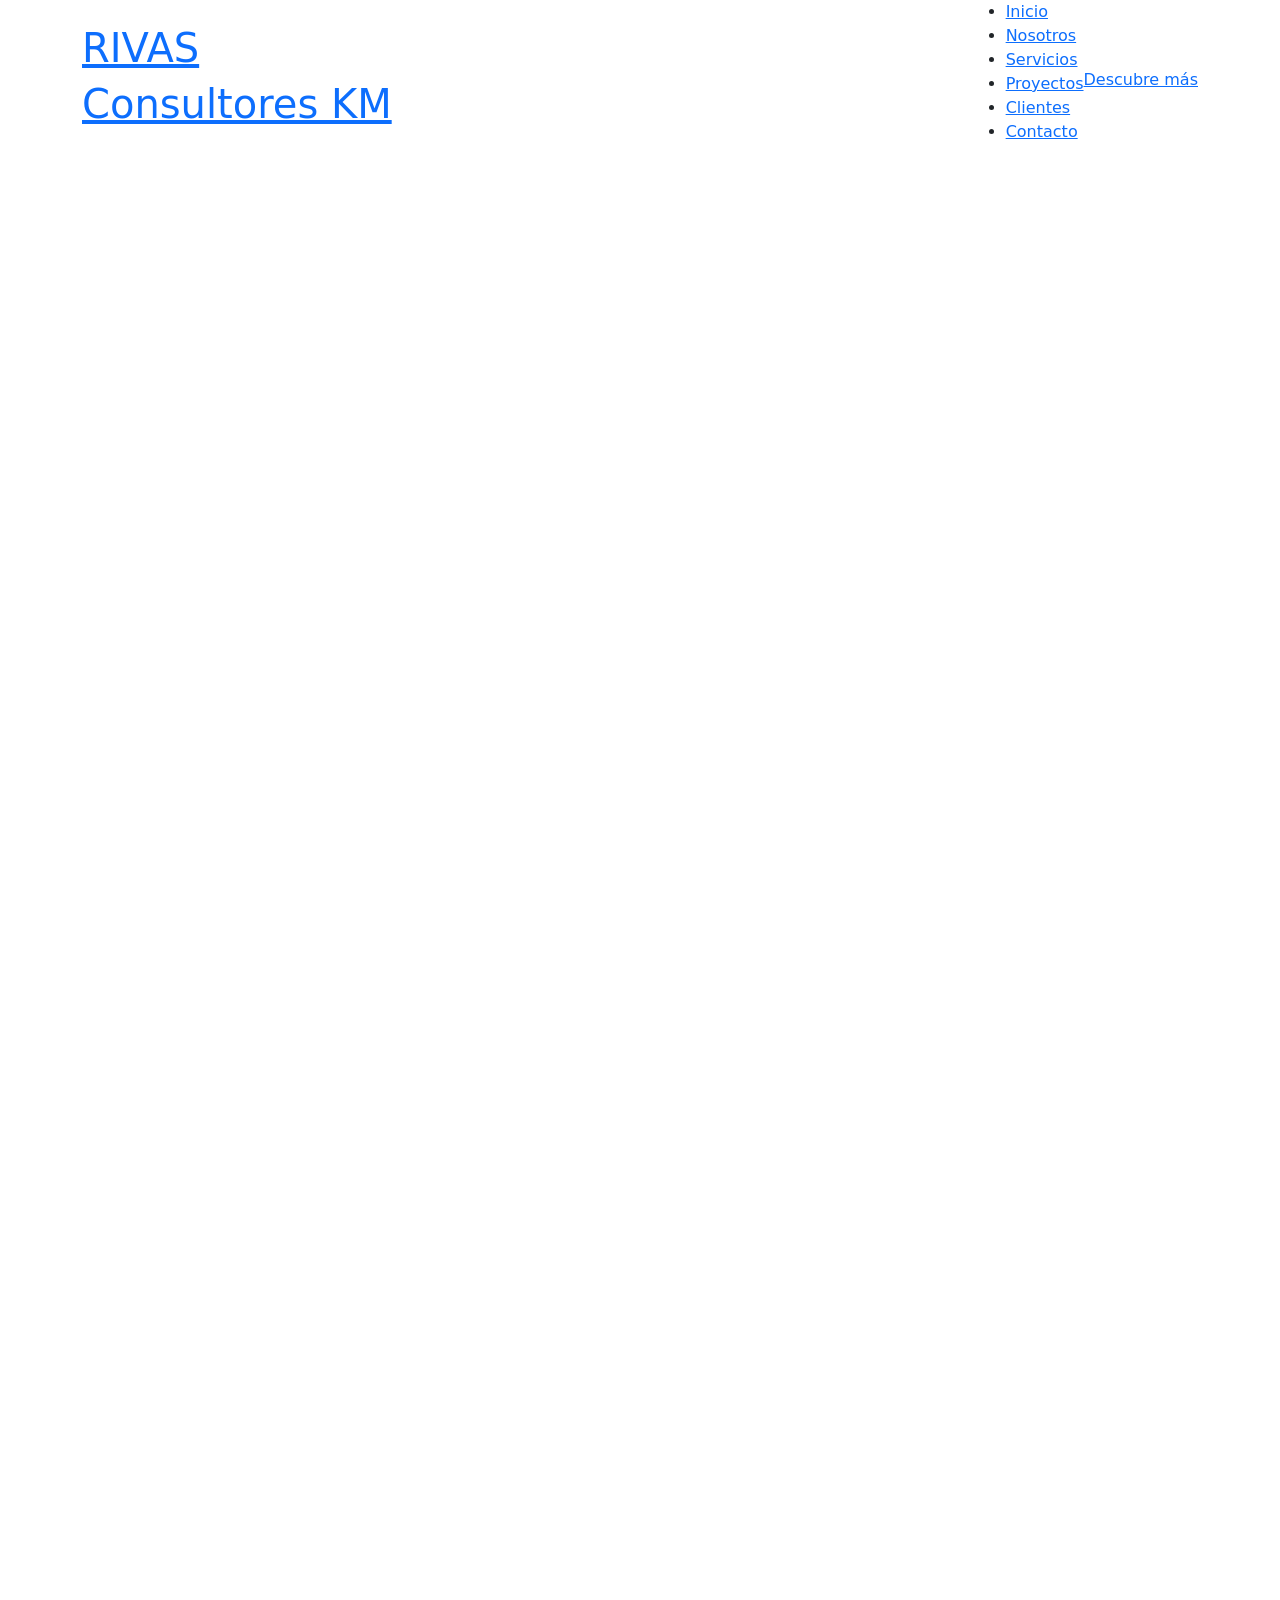
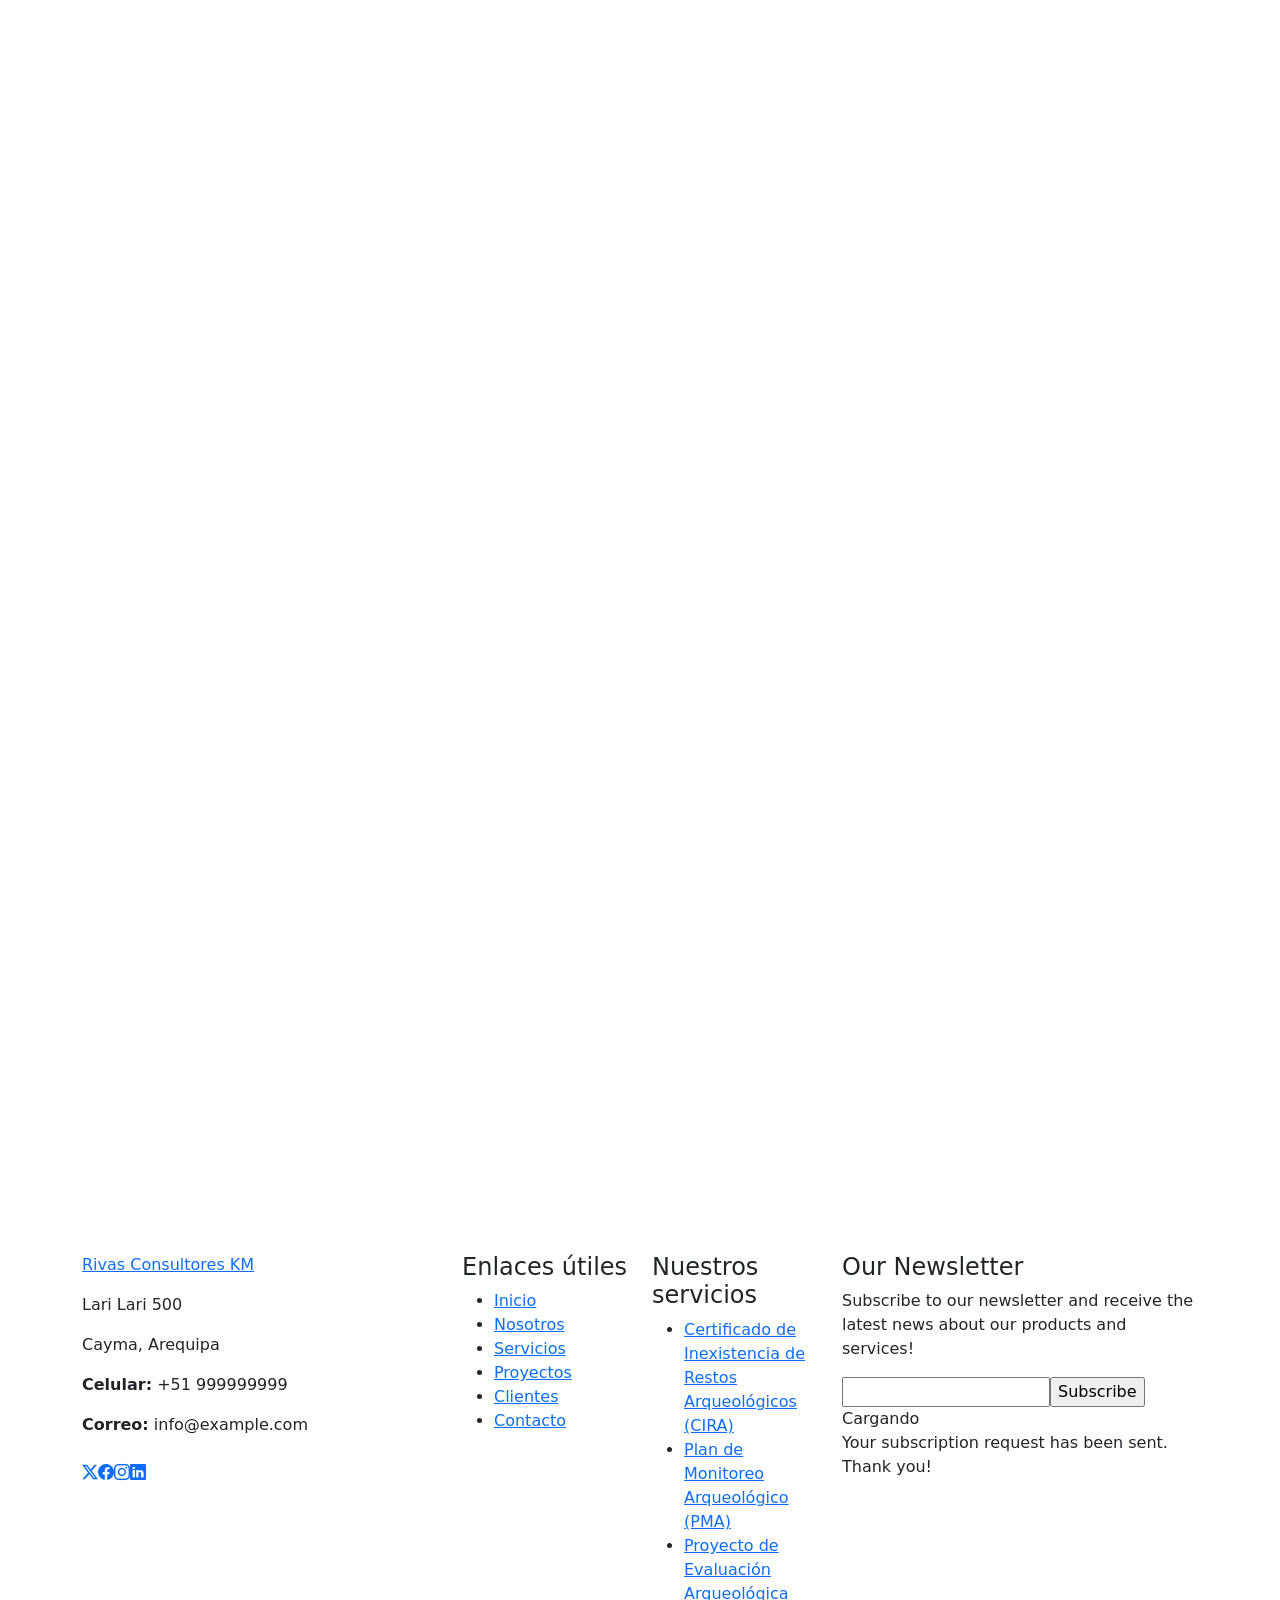
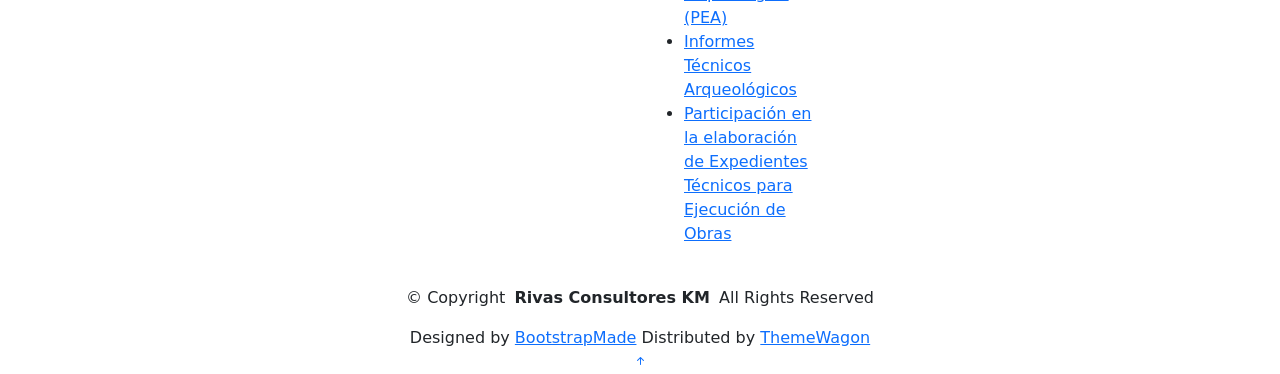
==== index.html @ ec95ccf2 "Add files via upload" ====
<!DOCTYPE html>
<html lang="en">

<head>
  <meta charset="utf-8">
  <meta content="width=device-width, initial-scale=1.0" name="viewport">
  <title>Index - Rivas Consultores</title>
  <meta name="description" content="">
  <meta name="keywords" content="">

  <!-- Favicons -->
  <link href="assets/img/favicon.png" rel="icon">
  <link href="assets/img/apple-touch-icon.png" rel="apple-touch-icon">

  <!-- Fonts -->
  <link href="https://fonts.googleapis.com" rel="preconnect">
  <link href="https://fonts.gstatic.com" rel="preconnect" crossorigin>
  <link href="https://fonts.googleapis.com/css2?family=Roboto:ital,wght@0,100;0,300;0,400;0,500;0,700;0,900;1,100;1,300;1,400;1,500;1,700;1,900&family=Poppins:ital,wght@0,100;0,200;0,300;0,400;0,500;0,600;0,700;0,800;0,900;1,100;1,200;1,300;1,400;1,500;1,600;1,700;1,800;1,900&family=Raleway:ital,wght@0,100;0,200;0,300;0,400;0,500;0,600;0,700;0,800;0,900;1,100;1,200;1,300;1,400;1,500;1,600;1,700;1,800;1,900&display=swap" rel="stylesheet">

  <!-- Vendor CSS Files -->
  <link href="assets/vendor/bootstrap/css/bootstrap.min.css" rel="stylesheet">
  <link href="assets/vendor/bootstrap-icons/bootstrap-icons.css" rel="stylesheet">
  <link href="assets/vendor/aos/aos.css" rel="stylesheet">
  <link href="assets/vendor/glightbox/css/glightbox.min.css" rel="stylesheet">
  <link href="assets/vendor/swiper/swiper-bundle.min.css" rel="stylesheet">

  <!-- Main CSS File -->
  <link href="assets/css/main.css" rel="stylesheet">

  <!-- =======================================================
  * Template Name: Presento
  * Template URL: https://bootstrapmade.com/presento-bootstrap-corporate-template/
  * Updated: Aug 07 2024 with Bootstrap v5.3.3
  * Author: BootstrapMade.com
  * License: https://bootstrapmade.com/license/
  ======================================================== -->
</head>

<body class="index-page">

  <header id="header" class="header d-flex align-items-center sticky-top">
    <div class="container-fluid container-xl position-relative d-flex align-items-center">

      <a href="index.html" class="logo d-flex align-items-center me-auto">
        <div style="display: grid; grid-template-columns: auto 1fr; grid-template-rows: auto auto; gap: 0;">
          <img src="assets/img/logo.png" alt="" style="grid-column: 1; grid-row: 1;">
          <h1 class="sitename" style="border-bottom: 2px solid var(--accent-color);">RIVAS</h1>
          <div style="grid-column: 1; grid-row: 2; height: 10px;"></div>
          <h1 style="grid-column: 2; grid-row: 2;">Consultores KM</h1>
        </div>
      </a>

      <nav id="navmenu" class="navmenu">
        <ul>
          <li><a href="#hero" class="active">Inicio<br></a></li>
          <li><a href="#about">Nosotros</a></li>
          <li><a href="#services">Servicios</a></li>
          <li><a href="#portfolio">Proyectos</a></li>
          <li><a href="#clients">Clientes</a></li>
          <li><a href="#contact">Contacto</a></li>
          <!--<li><a href="#team">Team</a></li>
          <li><a href="blog.html">Blog</a></li> -->
        </ul>
        <i class="mobile-nav-toggle d-xl-none bi bi-list"></i>
      </nav>

      <a class="btn-getstarted" href="index.html#about">Descubre más</a>

    </div>
  </header>

  <main class="main">

    <!-- Hero Section -->
    <section id="hero" class="hero section">

      <img src="assets/img/hero-bg.jpg" alt="" data-aos="fade-in">

      <div class="container">
        <div class="row">
          <div class="col-lg-6">
            <h2 data-aos="fade-up" data-aos-delay="100">Consultoría, Arqueología y Medio Ambiente</h2>
            <p data-aos="fade-up" data-aos-delay="200">Equipo profesional con experiencia en gestión y desarrollo de proyectos arqueológicos.</p>
            <div class="d-flex mt-4" data-aos="fade-up" data-aos-delay="300">
              <a href="#contact" class="btn-get-started">Contáctanos</a>
              <a href="https://www.youtube.com/watch?v=RLVUmfPC8JA" class="glightbox btn-watch-video d-flex align-items-center"><i class="bi bi-play-circle"></i><span>Ver Video</span></a>
            </div>

          </div>
        </div>
      </div>

    </section><!-- /Hero Section -->

    <!-- About Section -->
    <section id="about" class="about section">
      
      <!-- Section Title -->
      <div class="container section-title" data-aos="fade-up">
        <h2>¿Quienes somos?</h2>
        <p>Nosotros somos una empresa especializada en la oferta de servicios de consultoría arqueológica al sector público y privado.</p>
      </div><!-- End Section Title -->

      <div class="container position-relative">

        <div class="row gy-5">

          <div class="content col-xl-5 d-flex flex-column" data-aos="fade-up" data-aos-delay="100">
            <h3>Nuestra Misión</h3>
            <p>Brindar soluciones integrales para la puesta en marcha de los diferentes Proyectos de nuestros clientes, mediante estudios, gestión y ejecución de Proyectos Arqueológicos y de Medio Ambiente, en términos de seguridad, eficiencia, calidad y oportunidad, para la obtención de autorizaciones y permisos.</p>
            <h3>Nuestra Visión</h3>  
            <p>Ser reconocidos como una empresa líder a nivel nacional en brindar a nuestros clientes soluciones rápidas y eficientes en servicios de Arqueología y Medio Ambiente, con procedimientos innovadores y garantizando el cumplimiento de nuestros compromisos empresariales.</p>
            <!-- <a href="#" class="about-btn align-self-center align-self-xl-start"><span>About us</span> <i class="bi bi-chevron-right"></i></a> -->
          </div>

          <div class="col-xl-7" data-aos="fade-up" data-aos-delay="200">
            <h3>Nuestros compromisos</h3>
            <div class="row gy-4">
              <div class="col-md-6 icon-box position-relative">
                <i class="bi bi-check-circle"></i>
                <h4><a class="stretched-link">CUMPLIR</a></h4>
                <p>Con nuestros objetivos de contar con los permisos del Ministerio de Cultura, de acuerdo al tipo de obra civil solicitada, y en cumplimiento con la normatividad vigente.</p>
              </div><!-- Icon-Box -->

              <div class="col-md-6 icon-box position-relative">
                <i class="bi bi-shield"></i>
                <h4><a class="stretched-link">PREVENIR</a></h4>
                <p>Sanciones y multas por parte del Ministerio de Cultura, ante una posible afectación del Patrimonio Cultural durante la ejecución de obras civiles (remoción de tierras).</p>
              </div><!-- Icon-Box -->

              <div class="col-md-6 icon-box position-relative">
                <i class="bi bi-star"></i>
                <h4><a class="stretched-link">GARANTIZAR</a></h4>
                <p>En el desempeño de las actividades la participación de profesionales en la especialidad de amplia experiencia y responsabilidad, con la finalidad de obtener un trabajo acorde con losparámetros.</p>
              </div><!-- Icon-Box -->

              <div class="col-md-6 icon-box position-relative">
                <i class="bi bi-trophy"></i>
                <h4><a class="stretched-link">ASEGURAR</a></h4>
                <p>Calidad y eficiencia en el desempeño del servicio, de manera que no se tenga algún tipo de contratiempo con el Ministerio de Cultura.</p>
              </div><!-- Icon-Box -->

            </div>
          </div>

        </div>

      </div>

    </section><!-- /About Section -->

    <!-- Services Section -->
    <section id="services" class="services section section-bg dark-background">

      <!-- Section Title -->
      <div class="container section-title" data-aos="fade-up">
        <h2>Servicios</h2>
        <p>Brindamos una gestión integral del Patrimonio Cultural de la Nación en todas sus modalidades, con el respaldo de un equipo de profesionales con amplia experiencia en Investigación Arqueológica y Arqueología de Gestión, que se involucran de manera especial en nuestros proyectos, lo que se traduce en un gran potencial para el cumplimiento de nuestros objetivos empresariales.</p>
      </div><!-- End Section Title -->

      <div class="container">

        <div class="row gy-4 justify-content-center">

          <div class="col-md-6" data-aos="fade-up" data-aos-delay="100">
            <div class="service-item d-flex position-relative h-100">
              <i class="bi bi-briefcase icon flex-shrink-0"></i>
              <div>
                <h4 class="title"><a class="stretched-link">Certificado de Inexistencia de Restos Arqueológicos (CIRA)</a></h4>
                <p class="description">RIVAS se encarga de asesorar, tramitar, y obtener el Certificado ante el Ministerio de Cultura, de acuerdo a la naturaleza del proyecto, y en áreas libres de evidencias arqueológicas.</p>
              </div>
            </div>
          </div><!-- End Service Item -->

          <div class="col-md-6" data-aos="fade-up" data-aos-delay="200">
            <div class="service-item d-flex position-relative h-100">
              <i class="bi bi-card-checklist icon flex-shrink-0"></i>
              <div>
                <h4 class="title"><a class="stretched-link">Plan de Monitoreo Arqueológico (PMA)</a></h4>
                <p class="description">RIVAS se encarga de elaborar y obtener los permisos para la ejecución del PMA ante el Ministerio de Cultura, estableciendo las acciones de prevenir, evitar, controlar, reducir y mitigar los posibles impactos negativos, antes y durante la fase de ejecución de obras, que podrían afectar los bienes del patrimonio Cultural.</p>
              </div>
            </div>
          </div><!-- End Service Item -->

          <div class="col-md-6" data-aos="fade-up" data-aos-delay="300">
            <div class="service-item d-flex position-relative h-100">
              <i class="bi bi-bar-chart icon flex-shrink-0"></i>
              <div>
                <h4 class="title"><a class="stretched-link">Proyecto de Evaluación Arqueológica (PEA)</a></h4>
                <p class="description">RIVAS se encarga de elaborar y obtener los permisos necesarios para la ejecución del Proyecto de Evaluación Arqueológica ante el Ministerio de Cultura mediante excavaciones restringidas en el área del proyecto con el fin de evaluar, medir, prevenir y determinar las medidas de mitigación necesarias, en salvaguarda del patrimonio cultural.</p>
              </div>
            </div>
          </div><!-- End Service Item -->

          <div class="col-md-6" data-aos="fade-up" data-aos-delay="400">
            <div class="service-item d-flex position-relative h-100">
              <i class="bi bi-binoculars icon flex-shrink-0"></i>
              <div>
                <h4 class="title"><a class="stretched-link">Informes Técnicos Arqueológicos</a></h4>
                <p class="description">RIVAS se encarga de realizar informes técnicos arqueológicos a través de un diagnóstico del potencial arqueológico dentro del área del proyecto, el cual tiene como objetivo determinar la modalidad de intervención arqueológica para el proyecto.</p>
              </div>
            </div>
          </div><!-- End Service Item -->

          <div class="col-md-6" data-aos="fade-up" data-aos-delay="500">
            <div class="service-item d-flex position-relative h-100">
              <i class="bi bi-brightness-high icon flex-shrink-0"></i>
              <div>
                <h4 class="title"><a class="stretched-link">Participación en la elaboración de Expedientes Técnicos para Ejecución de Obras</a></h4>
                <p class="description">RIVAS ofrece el servicio de asesoramiento, elaboración y tramitación de expedientes técnicos con fines de declaración y delimitación de patrimonio Histórico.</p>
              </div>
            </div>
          </div><!-- End Service Item -->

        </div>

      </div>

    </section><!-- /Services Section -->

    <!-- Stats Section -->
    <section id="stats" class="stats section">

      <div class="container" data-aos="fade-up" data-aos-delay="100">

        <div class="row gy-4">

          <div class="col-lg-3 col-md-6 d-flex flex-column align-items-center">
            <i class="bi bi-emoji-smile"></i>
            <div class="stats-item">
              <span data-purecounter-start="0" data-purecounter-end="232" data-purecounter-duration="1" class="purecounter"></span>
              <p>Happy Clients</p>
            </div>
          </div><!-- End Stats Item -->

          <div class="col-lg-3 col-md-6 d-flex flex-column align-items-center">
            <i class="bi bi-journal-richtext"></i>
            <div class="stats-item">
              <span data-purecounter-start="0" data-purecounter-end="521" data-purecounter-duration="1" class="purecounter"></span>
              <p>Projects</p>
            </div>
          </div><!-- End Stats Item -->

          <div class="col-lg-3 col-md-6 d-flex flex-column align-items-center">
            <i class="bi bi-headset"></i>
            <div class="stats-item">
              <span data-purecounter-start="0" data-purecounter-end="1463" data-purecounter-duration="1" class="purecounter"></span>
              <p>Hours Of Support</p>
            </div>
          </div><!-- End Stats Item -->

          <div class="col-lg-3 col-md-6 d-flex flex-column align-items-center">
            <i class="bi bi-people"></i>
            <div class="stats-item">
              <span data-purecounter-start="0" data-purecounter-end="15" data-purecounter-duration="1" class="purecounter"></span>
              <p>Hard Workers</p>
            </div>
          </div><!-- End Stats Item -->

        </div>

      </div>

    </section><!-- /Stats Section -->

    <!-- Portfolio Section -->
    <section id="portfolio" class="portfolio section section-bg dark-background">

      <!-- Section Title -->
      <div class="container section-title" data-aos="fade-up">
        <h2>Proyectos</h2>
        <p>Conoce algunos de los proyectos en los que hemos participado, desarrollados con profesionalismo, experiencia técnica y compromiso con la protección del patrimonio cultural.</p>
      </div><!-- End Section Title -->

      <div class="container">

        <div class="isotope-layout" data-default-filter="*" data-layout="masonry" data-sort="original-order">

          <ul class="portfolio-filters isotope-filters" data-aos="fade-up" data-aos-delay="100">
            <li data-filter="*" class="filter-active">All</li>
            <li data-filter=".filter-app">App</li>
            <li data-filter=".filter-product">Product</li>
            <li data-filter=".filter-branding">Branding</li>
            <li data-filter=".filter-books">Books</li>
          </ul><!-- End Portfolio Filters -->

          <div class="row gy-4 isotope-container" data-aos="fade-up" data-aos-delay="200">

            <div class="col-lg-4 col-md-6 portfolio-item isotope-item filter-app">
              <div class="portfolio-content h-100">
                <img src="assets/img/portfolio/app-1.jpg" class="img-fluid" alt="">
                <div class="portfolio-info">
                  <h4>App 1</h4>
                  <p>Lorem ipsum, dolor sit amet consectetur</p>
                  <a href="assets/img/portfolio/app-1.jpg" title="App 1" data-gallery="portfolio-gallery-app" class="glightbox preview-link"><i class="bi bi-zoom-in"></i></a>
                  <a href="portfolio-details.html" title="More Details" class="details-link"><i class="bi bi-link-45deg"></i></a>
                </div>
              </div>
            </div><!-- End Portfolio Item -->

            <div class="col-lg-4 col-md-6 portfolio-item isotope-item filter-product">
              <div class="portfolio-content h-100">
                <img src="assets/img/portfolio/product-1.jpg" class="img-fluid" alt="">
                <div class="portfolio-info">
                  <h4>Product 1</h4>
                  <p>Lorem ipsum, dolor sit amet consectetur</p>
                  <a href="assets/img/portfolio/product-1.jpg" title="Product 1" data-gallery="portfolio-gallery-product" class="glightbox preview-link"><i class="bi bi-zoom-in"></i></a>
                  <a href="portfolio-details.html" title="More Details" class="details-link"><i class="bi bi-link-45deg"></i></a>
                </div>
              </div>
            </div><!-- End Portfolio Item -->

            <div class="col-lg-4 col-md-6 portfolio-item isotope-item filter-branding">
              <div class="portfolio-content h-100">
                <img src="assets/img/portfolio/branding-1.jpg" class="img-fluid" alt="">
                <div class="portfolio-info">
                  <h4>Branding 1</h4>
                  <p>Lorem ipsum, dolor sit amet consectetur</p>
                  <a href="assets/img/portfolio/branding-1.jpg" title="Branding 1" data-gallery="portfolio-gallery-branding" class="glightbox preview-link"><i class="bi bi-zoom-in"></i></a>
                  <a href="portfolio-details.html" title="More Details" class="details-link"><i class="bi bi-link-45deg"></i></a>
                </div>
              </div>
            </div><!-- End Portfolio Item -->

            <div class="col-lg-4 col-md-6 portfolio-item isotope-item filter-books">
              <div class="portfolio-content h-100">
                <img src="assets/img/portfolio/books-1.jpg" class="img-fluid" alt="">
                <div class="portfolio-info">
                  <h4>Books 1</h4>
                  <p>Lorem ipsum, dolor sit amet consectetur</p>
                  <a href="assets/img/portfolio/books-1.jpg" title="Branding 1" data-gallery="portfolio-gallery-book" class="glightbox preview-link"><i class="bi bi-zoom-in"></i></a>
                  <a href="portfolio-details.html" title="More Details" class="details-link"><i class="bi bi-link-45deg"></i></a>
                </div>
              </div>
            </div><!-- End Portfolio Item -->

            <div class="col-lg-4 col-md-6 portfolio-item isotope-item filter-app">
              <div class="portfolio-content h-100">
                <img src="assets/img/portfolio/app-2.jpg" class="img-fluid" alt="">
                <div class="portfolio-info">
                  <h4>App 2</h4>
                  <p>Lorem ipsum, dolor sit amet consectetur</p>
                  <a href="assets/img/portfolio/app-2.jpg" title="App 2" data-gallery="portfolio-gallery-app" class="glightbox preview-link"><i class="bi bi-zoom-in"></i></a>
                  <a href="portfolio-details.html" title="More Details" class="details-link"><i class="bi bi-link-45deg"></i></a>
                </div>
              </div>
            </div><!-- End Portfolio Item -->

            <div class="col-lg-4 col-md-6 portfolio-item isotope-item filter-product">
              <div class="portfolio-content h-100">
                <img src="assets/img/portfolio/product-2.jpg" class="img-fluid" alt="">
                <div class="portfolio-info">
                  <h4>Product 2</h4>
                  <p>Lorem ipsum, dolor sit amet consectetur</p>
                  <a href="assets/img/portfolio/product-2.jpg" title="Product 2" data-gallery="portfolio-gallery-product" class="glightbox preview-link"><i class="bi bi-zoom-in"></i></a>
                  <a href="portfolio-details.html" title="More Details" class="details-link"><i class="bi bi-link-45deg"></i></a>
                </div>
              </div>
            </div><!-- End Portfolio Item -->

            <div class="col-lg-4 col-md-6 portfolio-item isotope-item filter-branding">
              <div class="portfolio-content h-100">
                <img src="assets/img/portfolio/branding-2.jpg" class="img-fluid" alt="">
                <div class="portfolio-info">
                  <h4>Branding 2</h4>
                  <p>Lorem ipsum, dolor sit amet consectetur</p>
                  <a href="assets/img/portfolio/branding-2.jpg" title="Branding 2" data-gallery="portfolio-gallery-branding" class="glightbox preview-link"><i class="bi bi-zoom-in"></i></a>
                  <a href="portfolio-details.html" title="More Details" class="details-link"><i class="bi bi-link-45deg"></i></a>
                </div>
              </div>
            </div><!-- End Portfolio Item -->

            <div class="col-lg-4 col-md-6 portfolio-item isotope-item filter-books">
              <div class="portfolio-content h-100">
                <img src="assets/img/portfolio/books-2.jpg" class="img-fluid" alt="">
                <div class="portfolio-info">
                  <h4>Books 2</h4>
                  <p>Lorem ipsum, dolor sit amet consectetur</p>
                  <a href="assets/img/portfolio/books-2.jpg" title="Branding 2" data-gallery="portfolio-gallery-book" class="glightbox preview-link"><i class="bi bi-zoom-in"></i></a>
                  <a href="portfolio-details.html" title="More Details" class="details-link"><i class="bi bi-link-45deg"></i></a>
                </div>
              </div>
            </div><!-- End Portfolio Item -->

            <div class="col-lg-4 col-md-6 portfolio-item isotope-item filter-app">
              <div class="portfolio-content h-100">
                <img src="assets/img/portfolio/app-3.jpg" class="img-fluid" alt="">
                <div class="portfolio-info">
                  <h4>App 3</h4>
                  <p>Lorem ipsum, dolor sit amet consectetur</p>
                  <a href="assets/img/portfolio/app-3.jpg" title="App 3" data-gallery="portfolio-gallery-app" class="glightbox preview-link"><i class="bi bi-zoom-in"></i></a>
                  <a href="portfolio-details.html" title="More Details" class="details-link"><i class="bi bi-link-45deg"></i></a>
                </div>
              </div>
            </div><!-- End Portfolio Item -->

            <div class="col-lg-4 col-md-6 portfolio-item isotope-item filter-product">
              <div class="portfolio-content h-100">
                <img src="assets/img/portfolio/product-3.jpg" class="img-fluid" alt="">
                <div class="portfolio-info">
                  <h4>Product 3</h4>
                  <p>Lorem ipsum, dolor sit amet consectetur</p>
                  <a href="assets/img/portfolio/product-3.jpg" title="Product 3" data-gallery="portfolio-gallery-product" class="glightbox preview-link"><i class="bi bi-zoom-in"></i></a>
                  <a href="portfolio-details.html" title="More Details" class="details-link"><i class="bi bi-link-45deg"></i></a>
                </div>
              </div>
            </div><!-- End Portfolio Item -->

            <div class="col-lg-4 col-md-6 portfolio-item isotope-item filter-branding">
              <div class="portfolio-content h-100">
                <img src="assets/img/portfolio/branding-3.jpg" class="img-fluid" alt="">
                <div class="portfolio-info">
                  <h4>Branding 3</h4>
                  <p>Lorem ipsum, dolor sit amet consectetur</p>
                  <a href="assets/img/portfolio/branding-3.jpg" title="Branding 2" data-gallery="portfolio-gallery-branding" class="glightbox preview-link"><i class="bi bi-zoom-in"></i></a>
                  <a href="portfolio-details.html" title="More Details" class="details-link"><i class="bi bi-link-45deg"></i></a>
                </div>
              </div>
            </div><!-- End Portfolio Item -->

            <div class="col-lg-4 col-md-6 portfolio-item isotope-item filter-books">
              <div class="portfolio-content h-100">
                <img src="assets/img/portfolio/books-3.jpg" class="img-fluid" alt="">
                <div class="portfolio-info">
                  <h4>Books 3</h4>
                  <p>Lorem ipsum, dolor sit amet consectetur</p>
                  <a href="assets/img/portfolio/books-3.jpg" title="Branding 3" data-gallery="portfolio-gallery-book" class="glightbox preview-link"><i class="bi bi-zoom-in"></i></a>
                  <a href="portfolio-details.html" title="More Details" class="details-link"><i class="bi bi-link-45deg"></i></a>
                </div>
              </div>
            </div><!-- End Portfolio Item -->

          </div><!-- End Portfolio Container -->

        </div>

      </div>

    </section><!-- /Portfolio Section -->

    <!-- Clients Section -->
    <section id="clients" class="clients section">
      <!-- Section Title -->
      <div class="container section-title" data-aos="fade-up">
        <h2>Clientes</h2>
        <p>Empresas que confian en nuestro trabajo</p>
      </div><!-- End Section Title -->
      
      <div class="container" data-aos="fade-up" data-aos-delay="100">

        <div class="swiper init-swiper">
          <script type="application/json" class="swiper-config">
            {
              "loop": true,
              "speed": 600,
              "autoplay": {
                "delay": 5000
              },
              "slidesPerView": "auto",
              "pagination": {
                "el": ".swiper-pagination",
                "type": "bullets",
                "clickable": true
              },
              "breakpoints": {
                "320": {
                  "slidesPerView": 2,
                  "spaceBetween": 40
                },
                "480": {
                  "slidesPerView": 3,
                  "spaceBetween": 60
                },
                "640": {
                  "slidesPerView": 4,
                  "spaceBetween": 80
                },
                "992": {
                  "slidesPerView": 6,
                  "spaceBetween": 120
                }
              }
            }
          </script>
          <div class="swiper-wrapper align-items-center">
            <div class="swiper-slide"><img src="assets/img/clients/client-1.png" class="img-fluid" alt=""></div>
            <div class="swiper-slide"><img src="assets/img/clients/client-2.png" class="img-fluid" alt=""></div>
            <div class="swiper-slide"><img src="assets/img/clients/client-3.png" class="img-fluid" alt=""></div>
            <div class="swiper-slide"><img src="assets/img/clients/client-4.png" class="img-fluid" alt=""></div>
            <div class="swiper-slide"><img src="assets/img/clients/client-5.png" class="img-fluid" alt=""></div>
            <div class="swiper-slide"><img src="assets/img/clients/client-6.png" class="img-fluid" alt=""></div>
            <div class="swiper-slide"><img src="assets/img/clients/client-7.png" class="img-fluid" alt=""></div>
            <div class="swiper-slide"><img src="assets/img/clients/client-8.png" class="img-fluid" alt=""></div>
          </div>
          <div class="swiper-pagination"></div>
        </div>

      </div>

    </section><!-- /Clients Section -->

    <!-- Testimonials Section -->
    <section id="testimonials" class="testimonials section section-bg dark-background">

      <div class="container" data-aos="fade-up" data-aos-delay="100">

        <div class="swiper init-swiper">
          <script type="application/json" class="swiper-config">
            {
              "loop": true,
              "speed": 600,
              "autoplay": {
                "delay": 5000
              },
              "slidesPerView": "auto",
              "pagination": {
                "el": ".swiper-pagination",
                "type": "bullets",
                "clickable": true
              },
              "breakpoints": {
                "320": {
                  "slidesPerView": 1,
                  "spaceBetween": 40
                },
                "1200": {
                  "slidesPerView": 3,
                  "spaceBetween": 10
                }
              }
            }
          </script>
          <div class="swiper-wrapper">

            <div class="swiper-slide">
              <div class="testimonial-item">
                <img src="assets/img/testimonials/testimonials-1.jpg" class="testimonial-img" alt="">
                <h3>Saul Goodman</h3>
                <h4>Ceo &amp; Founder</h4>
                <div class="stars">
                  <i class="bi bi-star-fill"></i><i class="bi bi-star-fill"></i><i class="bi bi-star-fill"></i><i class="bi bi-star-fill"></i><i class="bi bi-star-fill"></i>
                </div>
                <p>
                  <i class="bi bi-quote quote-icon-left"></i>
                  <span>Proin iaculis purus consequat sem cure digni ssim donec porttitora entum suscipit rhoncus. Accusantium quam, ultricies eget id, aliquam eget nibh et. Maecen aliquam, risus at semper.</span>
                  <i class="bi bi-quote quote-icon-right"></i>
                </p>
              </div>
            </div><!-- End testimonial item -->

            <div class="swiper-slide">
              <div class="testimonial-item">
                <img src="assets/img/testimonials/testimonials-2.jpg" class="testimonial-img" alt="">
                <h3>Sara Wilsson</h3>
                <h4>Designer</h4>
                <div class="stars">
                  <i class="bi bi-star-fill"></i><i class="bi bi-star-fill"></i><i class="bi bi-star-fill"></i><i class="bi bi-star-fill"></i><i class="bi bi-star-fill"></i>
                </div>
                <p>
                  <i class="bi bi-quote quote-icon-left"></i>
                  <span>Export tempor illum tamen malis malis eram quae irure esse labore quem cillum quid cillum eram malis quorum velit fore eram velit sunt aliqua noster fugiat irure amet legam anim culpa.</span>
                  <i class="bi bi-quote quote-icon-right"></i>
                </p>
              </div>
            </div><!-- End testimonial item -->

            <div class="swiper-slide">
              <div class="testimonial-item">
                <img src="assets/img/testimonials/testimonials-3.jpg" class="testimonial-img" alt="">
                <h3>Jena Karlis</h3>
                <h4>Store Owner</h4>
                <div class="stars">
                  <i class="bi bi-star-fill"></i><i class="bi bi-star-fill"></i><i class="bi bi-star-fill"></i><i class="bi bi-star-fill"></i><i class="bi bi-star-fill"></i>
                </div>
                <p>
                  <i class="bi bi-quote quote-icon-left"></i>
                  <span>Enim nisi quem export duis labore cillum quae magna enim sint quorum nulla quem veniam duis minim tempor labore quem eram duis noster aute amet eram fore quis sint minim.</span>
                  <i class="bi bi-quote quote-icon-right"></i>
                </p>
              </div>
            </div><!-- End testimonial item -->

            <div class="swiper-slide">
              <div class="testimonial-item">
                <img src="assets/img/testimonials/testimonials-4.jpg" class="testimonial-img" alt="">
                <h3>Matt Brandon</h3>
                <h4>Freelancer</h4>
                <div class="stars">
                  <i class="bi bi-star-fill"></i><i class="bi bi-star-fill"></i><i class="bi bi-star-fill"></i><i class="bi bi-star-fill"></i><i class="bi bi-star-fill"></i>
                </div>
                <p>
                  <i class="bi bi-quote quote-icon-left"></i>
                  <span>Fugiat enim eram quae cillum dolore dolor amet nulla culpa multos export minim fugiat minim velit minim dolor enim duis veniam ipsum anim magna sunt elit fore quem dolore labore illum veniam.</span>
                  <i class="bi bi-quote quote-icon-right"></i>
                </p>
              </div>
            </div><!-- End testimonial item -->

            <div class="swiper-slide">
              <div class="testimonial-item">
                <img src="assets/img/testimonials/testimonials-5.jpg" class="testimonial-img" alt="">
                <h3>John Larson</h3>
                <h4>Entrepreneur</h4>
                <div class="stars">
                  <i class="bi bi-star-fill"></i><i class="bi bi-star-fill"></i><i class="bi bi-star-fill"></i><i class="bi bi-star-fill"></i><i class="bi bi-star-fill"></i>
                </div>
                <p>
                  <i class="bi bi-quote quote-icon-left"></i>
                  <span>Quis quorum aliqua sint quem legam fore sunt eram irure aliqua veniam tempor noster veniam enim culpa labore duis sunt culpa nulla illum cillum fugiat legam esse veniam culpa fore nisi cillum quid.</span>
                  <i class="bi bi-quote quote-icon-right"></i>
                </p>
              </div>
            </div><!-- End testimonial item -->

          </div>
          <div class="swiper-pagination"></div>
        </div>

      </div>

    </section><!-- /Testimonials Section -->

    <!-- Faq Section -->
    <section id="faq" class="faq section">

      <!-- Section Title -->
      <div class="container section-title" data-aos="fade-up">
        <h2>Respuesta de Preguntas Frecuentes</h2>
        <p>Necessitatibus eius consequatur ex aliquid fuga eum quidem sint consectetur velit</p>
      </div><!-- End Section Title -->

      <div class="container">

        <div class="row justify-content-center">

          <div class="col-lg-10" data-aos="fade-up" data-aos-delay="100">

            <div class="faq-container">

              <div class="faq-item faq-active">
                <h3>Non consectetur a erat nam at lectus urna duis?</h3>
                <div class="faq-content">
                  <p>Feugiat pretium nibh ipsum consequat. Tempus iaculis urna id volutpat lacus laoreet non curabitur gravida. Venenatis lectus magna fringilla urna porttitor rhoncus dolor purus non.</p>
                </div>
                <i class="faq-toggle bi bi-chevron-right"></i>
              </div><!-- End Faq item-->

              <div class="faq-item">
                <h3>Feugiat scelerisque varius morbi enim nunc faucibus?</h3>
                <div class="faq-content">
                  <p>Dolor sit amet consectetur adipiscing elit pellentesque habitant morbi. Id interdum velit laoreet id donec ultrices. Fringilla phasellus faucibus scelerisque eleifend donec pretium. Est pellentesque elit ullamcorper dignissim. Mauris ultrices eros in cursus turpis massa tincidunt dui.</p>
                </div>
                <i class="faq-toggle bi bi-chevron-right"></i>
              </div><!-- End Faq item-->

              <div class="faq-item">
                <h3>Dolor sit amet consectetur adipiscing elit pellentesque?</h3>
                <div class="faq-content">
                  <p>Eleifend mi in nulla posuere sollicitudin aliquam ultrices sagittis orci. Faucibus pulvinar elementum integer enim. Sem nulla pharetra diam sit amet nisl suscipit. Rutrum tellus pellentesque eu tincidunt. Lectus urna duis convallis convallis tellus. Urna molestie at elementum eu facilisis sed odio morbi quis</p>
                </div>
                <i class="faq-toggle bi bi-chevron-right"></i>
              </div><!-- End Faq item-->

              <div class="faq-item">
                <h3>Ac odio tempor orci dapibus. Aliquam eleifend mi in nulla?</h3>
                <div class="faq-content">
                  <p>Dolor sit amet consectetur adipiscing elit pellentesque habitant morbi. Id interdum velit laoreet id donec ultrices. Fringilla phasellus faucibus scelerisque eleifend donec pretium. Est pellentesque elit ullamcorper dignissim. Mauris ultrices eros in cursus turpis massa tincidunt dui.</p>
                </div>
                <i class="faq-toggle bi bi-chevron-right"></i>
              </div><!-- End Faq item-->

              <div class="faq-item">
                <h3>Tempus quam pellentesque nec nam aliquam sem et tortor?</h3>
                <div class="faq-content">
                  <p>Molestie a iaculis at erat pellentesque adipiscing commodo. Dignissim suspendisse in est ante in. Nunc vel risus commodo viverra maecenas accumsan. Sit amet nisl suscipit adipiscing bibendum est. Purus gravida quis blandit turpis cursus in</p>
                </div>
                <i class="faq-toggle bi bi-chevron-right"></i>
              </div><!-- End Faq item-->

              <div class="faq-item">
                <h3>Perspiciatis quod quo quos nulla quo illum ullam?</h3>
                <div class="faq-content">
                  <p>Enim ea facilis quaerat voluptas quidem et dolorem. Quis et consequatur non sed in suscipit sequi. Distinctio ipsam dolore et.</p>
                </div>
                <i class="faq-toggle bi bi-chevron-right"></i>
              </div><!-- End Faq item-->

            </div>

          </div><!-- End Faq Column-->

        </div>

      </div>

    </section><!-- /Faq Section -->

    <!-- Team Section -->
    <section id="team" class="team section section-bg dark-background">

      <!-- Section Title -->
      <div class="container section-title" data-aos="fade-up">
        <h2>Equipo</h2>
        <p>Nuestro equipo de profesionales que trabajan día a día y son parte de los logros de la empresa.</p>
      </div><!-- End Section Title -->

      <div class="container">

        <div class="row gy-4">

          <div class="col-lg-3 col-md-6 d-flex align-items-stretch" data-aos="fade-up" data-aos-delay="100">
            <div class="team-member">
              <div class="member-img">
                <img src="assets/img/team/team-1.jpg" class="img-fluid" alt="">
                <div class="social">
                  <a href=""><i class="bi bi-twitter-x"></i></a>
                  <a href=""><i class="bi bi-facebook"></i></a>
                  <a href=""><i class="bi bi-instagram"></i></a>
                  <a href=""><i class="bi bi-linkedin"></i></a>
                </div>
              </div>
              <div class="member-info">
                <h4>Walter White</h4>
                <span>Chief Executive Officer</span>
              </div>
            </div>
          </div><!-- End Team Member -->

          <div class="col-lg-3 col-md-6 d-flex align-items-stretch" data-aos="fade-up" data-aos-delay="200">
            <div class="team-member">
              <div class="member-img">
                <img src="assets/img/team/team-2.jpg" class="img-fluid" alt="">
                <div class="social">
                  <a href=""><i class="bi bi-twitter-x"></i></a>
                  <a href=""><i class="bi bi-facebook"></i></a>
                  <a href=""><i class="bi bi-instagram"></i></a>
                  <a href=""><i class="bi bi-linkedin"></i></a>
                </div>
              </div>
              <div class="member-info">
                <h4>Sarah Jhonson</h4>
                <span>Product Manager</span>
              </div>
            </div>
          </div><!-- End Team Member -->

          <div class="col-lg-3 col-md-6 d-flex align-items-stretch" data-aos="fade-up" data-aos-delay="300">
            <div class="team-member">
              <div class="member-img">
                <img src="assets/img/team/team-3.jpg" class="img-fluid" alt="">
                <div class="social">
                  <a href=""><i class="bi bi-twitter-x"></i></a>
                  <a href=""><i class="bi bi-facebook"></i></a>
                  <a href=""><i class="bi bi-instagram"></i></a>
                  <a href=""><i class="bi bi-linkedin"></i></a>
                </div>
              </div>
              <div class="member-info">
                <h4>William Anderson</h4>
                <span>CTO</span>
              </div>
            </div>
          </div><!-- End Team Member -->

          <div class="col-lg-3 col-md-6 d-flex align-items-stretch" data-aos="fade-up" data-aos-delay="400">
            <div class="team-member">
              <div class="member-img">
                <img src="assets/img/team/team-4.jpg" class="img-fluid" alt="">
                <div class="social">
                  <a href=""><i class="bi bi-twitter-x"></i></a>
                  <a href=""><i class="bi bi-facebook"></i></a>
                  <a href=""><i class="bi bi-instagram"></i></a>
                  <a href=""><i class="bi bi-linkedin"></i></a>
                </div>
              </div>
              <div class="member-info">
                <h4>Amanda Jepson</h4>
                <span>Accountant</span>
              </div>
            </div>
          </div><!-- End Team Member -->

        </div>

      </div>

    </section><!-- /Team Section -->

    <!-- Contact Section -->
    <section id="contact" class="contact section">

      <!-- Section Title -->
      <div class="container section-title" data-aos="fade-up">
        <h2>Contacto</h2>
        <p>Déjanos tu mensaje y nos comunicaremos contigo a la brevedad. También puedes visitarnos en nuestra oficina; en el mapa encontrarás nuestra ubicación.</p>
      </div><!-- End Section Title -->

      <div class="container" data-aos="fade-up" data-aos-delay="100">

        <div class="row gy-4">
          <div class="col-lg-6 ">
            <div class="row gy-4">

              <div class="col-lg-12">
                <div class="info-item d-flex flex-column justify-content-center align-items-center" data-aos="fade-up" data-aos-delay="200">
                  <i class="bi bi-geo-alt"></i>
                  <h3>Dirección</h3>
                  <p>Lari Lari 500, Cayma, Arequipa</p>
                </div>
              </div><!-- End Info Item -->

              <div class="col-md-6">
                <div class="info-item d-flex flex-column justify-content-center align-items-center" data-aos="fade-up" data-aos-delay="300">
                  <i class="bi bi-telephone"></i>
                  <h3>Llámanos</h3>
                  <p>+51 999999999</p>
                </div>
              </div><!-- End Info Item -->

              <div class="col-md-6">
                <div class="info-item d-flex flex-column justify-content-center align-items-center" data-aos="fade-up" data-aos-delay="400">
                  <i class="bi bi-envelope"></i>
                  <h3>Escríbenos</h3>
                  <p>info@example.com</p>
                </div>
              </div><!-- End Info Item -->

            </div>
          </div>

          <div class="col-lg-6">
            <form action="forms/contact.php" method="post" class="php-email-form" data-aos="fade-up" data-aos-delay="500">
              <div class="row gy-4">

                <div class="col-md-12">
                  <input type="text" name="name" class="form-control" placeholder="Nombre" required="">
                </div>

                <div class="col-md-12">
                  <input type="email" class="form-control" name="email" placeholder="Correo" required="">
                </div>

                <div class="col-md-12">
                  <textarea class="form-control" name="message" rows="4" placeholder="Mensaje" required=""></textarea>
                </div>

                <div class="col-md-12 text-center">
                  <div class="loading">Cargando</div>
                  <div class="error-message"></div>
                  <div class="sent-message">Your message has been sent. Thank you!</div>

                  <button type="submit">Enviar Mensaje</button>
                </div>

              </div>
            </form>
          </div><!-- End Contact Form -->

        </div>

      </div>

    </section><!-- /Contact Section -->

  </main>

  <footer id="footer" class="footer dark-background">

    <div class="container footer-top">
      <div class="row gy-4">
        <div class="col-lg-4 col-md-6 footer-about">
          <a href="index.html" class="logo d-flex align-items-center">
            <span class="sitename">Rivas Consultores KM</span>
          </a>
          <div class="footer-contact pt-3">
            <p>Lari Lari 500</p>
            <p>Cayma, Arequipa</p>
            <p class="mt-3"><strong>Celular:</strong> <span>+51 999999999</span></p>
            <p><strong>Correo:</strong> <span>info@example.com</span></p>
          </div>
          <div class="social-links d-flex mt-4">
            <a href=""><i class="bi bi-twitter-x"></i></a>
            <a href=""><i class="bi bi-facebook"></i></a>
            <a href=""><i class="bi bi-instagram"></i></a>
            <a href=""><i class="bi bi-linkedin"></i></a>
          </div>
        </div>

        <div class="col-lg-2 col-md-3 footer-links">
          <h4>Enlaces útiles</h4>
          <ul>
            <li><a href="#hero">Inicio</a></li>
            <li><a href="#about">Nosotros</a></li>
            <li><a href="#services">Servicios</a></li>
            <li><a href="#portfolio">Proyectos</a></li>
            <li><a href="#clients">Clientes</a></li>
            <li><a href="#contact">Contacto</a></li>
          </ul>
        </div>

        <div class="col-lg-2 col-md-3 footer-links">
          <h4>Nuestros servicios</h4>
          <ul>
            <li><a href="#services">Certificado de Inexistencia de Restos Arqueológicos (CIRA)</a></li>
            <li><a href="#services">Plan de Monitoreo Arqueológico (PMA)</a></li>
            <li><a href="#services">Proyecto de Evaluación Arqueológica (PEA)</a></li>
            <li><a href="#services">Informes Técnicos Arqueológicos</a></li>
            <li><a href="#services">Participación en la elaboración de Expedientes Técnicos para Ejecución de Obras</a></li>
          </ul>
        </div>

        <div class="col-lg-4 col-md-12 footer-newsletter">
          <h4>Our Newsletter</h4>
          <p>Subscribe to our newsletter and receive the latest news about our products and services!</p>
          <form action="forms/newsletter.php" method="post" class="php-email-form">
            <div class="newsletter-form"><input type="email" name="email"><input type="submit" value="Subscribe"></div>
            <div class="loading">Cargando</div>
            <div class="error-message"></div>
            <div class="sent-message">Your subscription request has been sent. Thank you!</div>
          </form>
        </div>

      </div>
    </div>

    <div class="container copyright text-center mt-4">
      <p>© <span>Copyright</span> <strong class="px-1 sitename">Rivas Consultores KM</strong> <span>All Rights Reserved</span></p>
      <div class="credits">
        <!-- All the links in the footer should remain intact. -->
        <!-- You can delete the links only if you've purchased the pro version. -->
        <!-- Licensing information: https://bootstrapmade.com/license/ -->
        <!-- Purchase the pro version with working PHP/AJAX contact form: [buy-url] -->
        Designed by <a href="https://bootstrapmade.com/">BootstrapMade</a> Distributed by <a href="https://themewagon.com">ThemeWagon
      </div>
    </div>

  </footer>

  <!-- Scroll Top -->
  <a href="#" id="scroll-top" class="scroll-top d-flex align-items-center justify-content-center"><i class="bi bi-arrow-up-short"></i></a>

  <!-- Vendor JS Files -->
  <script src="assets/vendor/bootstrap/js/bootstrap.bundle.min.js"></script>
  <script src="assets/vendor/php-email-form/validate.js"></script>
  <script src="assets/vendor/aos/aos.js"></script>
  <script src="assets/vendor/glightbox/js/glightbox.min.js"></script>
  <script src="assets/vendor/swiper/swiper-bundle.min.js"></script>
  <script src="assets/vendor/purecounter/purecounter_vanilla.js"></script>
  <script src="assets/vendor/imagesloaded/imagesloaded.pkgd.min.js"></script>
  <script src="assets/vendor/isotope-layout/isotope.pkgd.min.js"></script>

  <!-- Main JS File -->
  <script src="assets/js/main.js"></script>

</body>

</html>
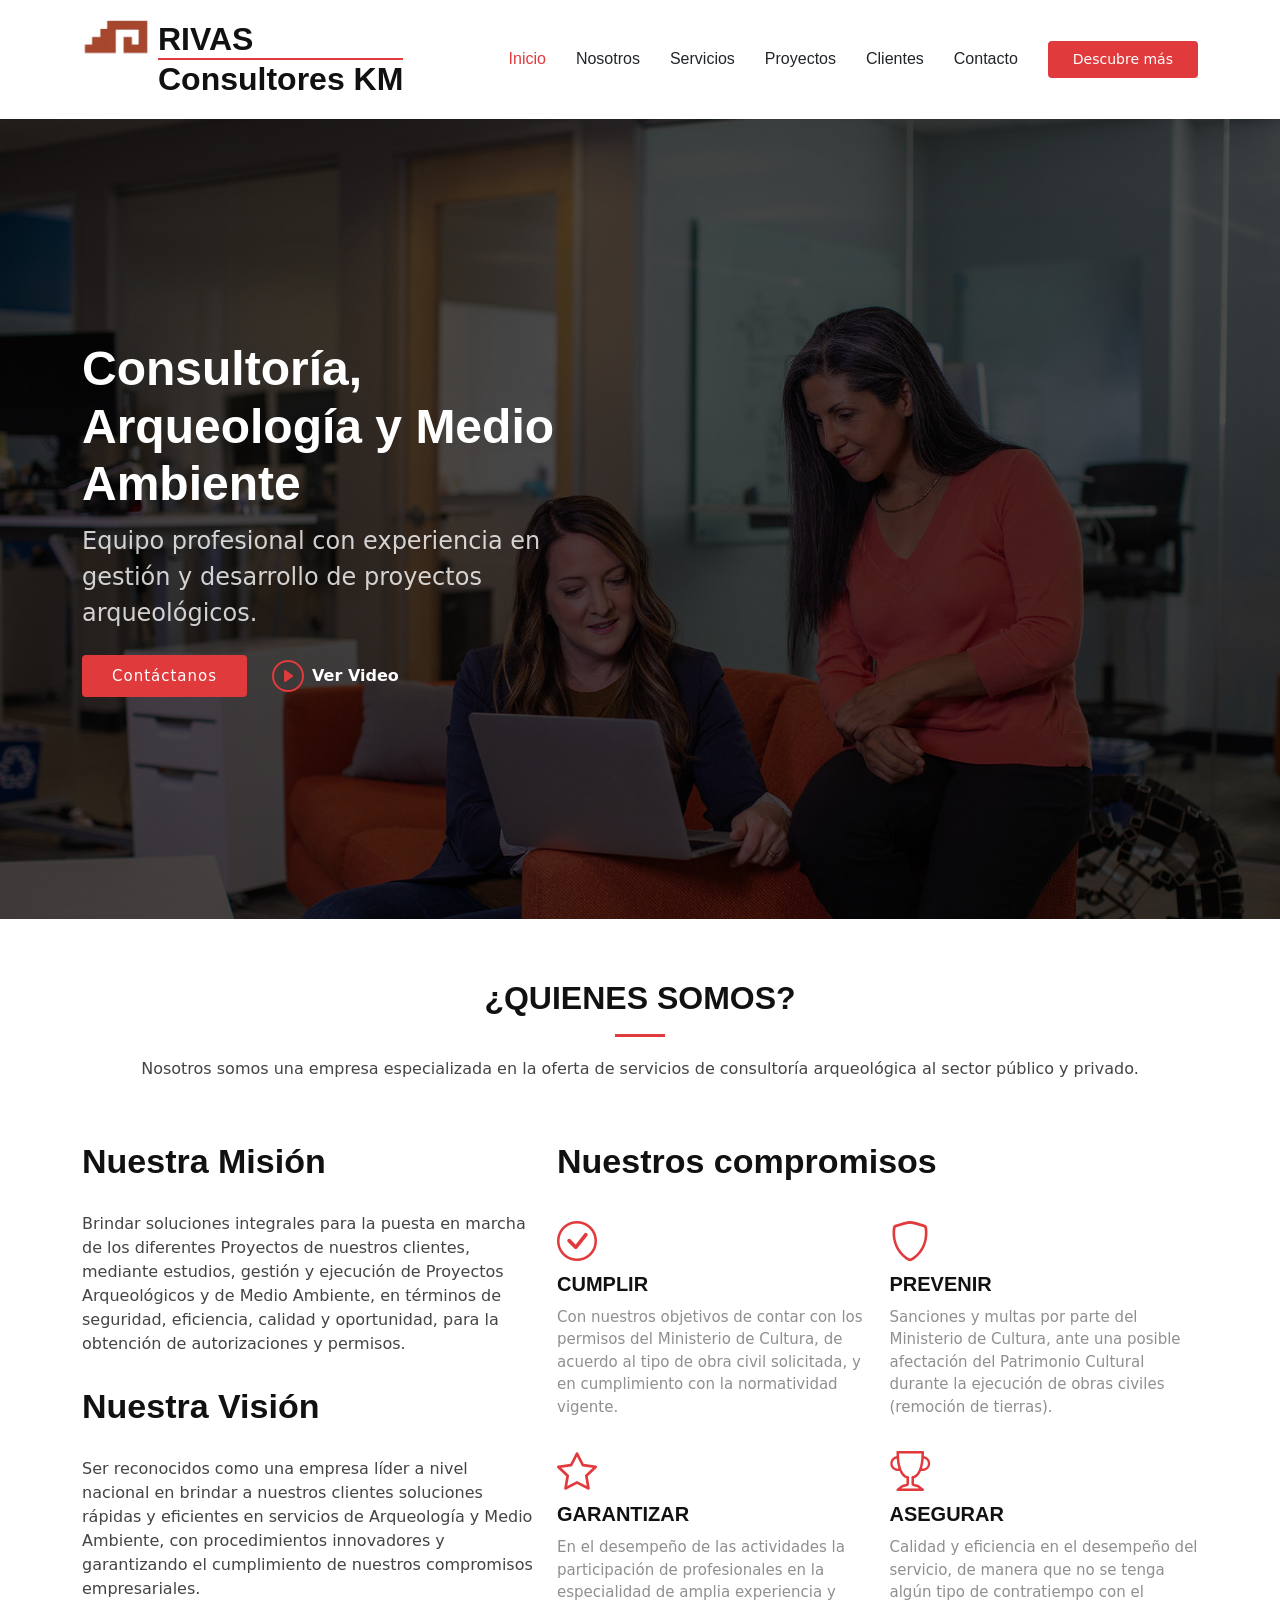
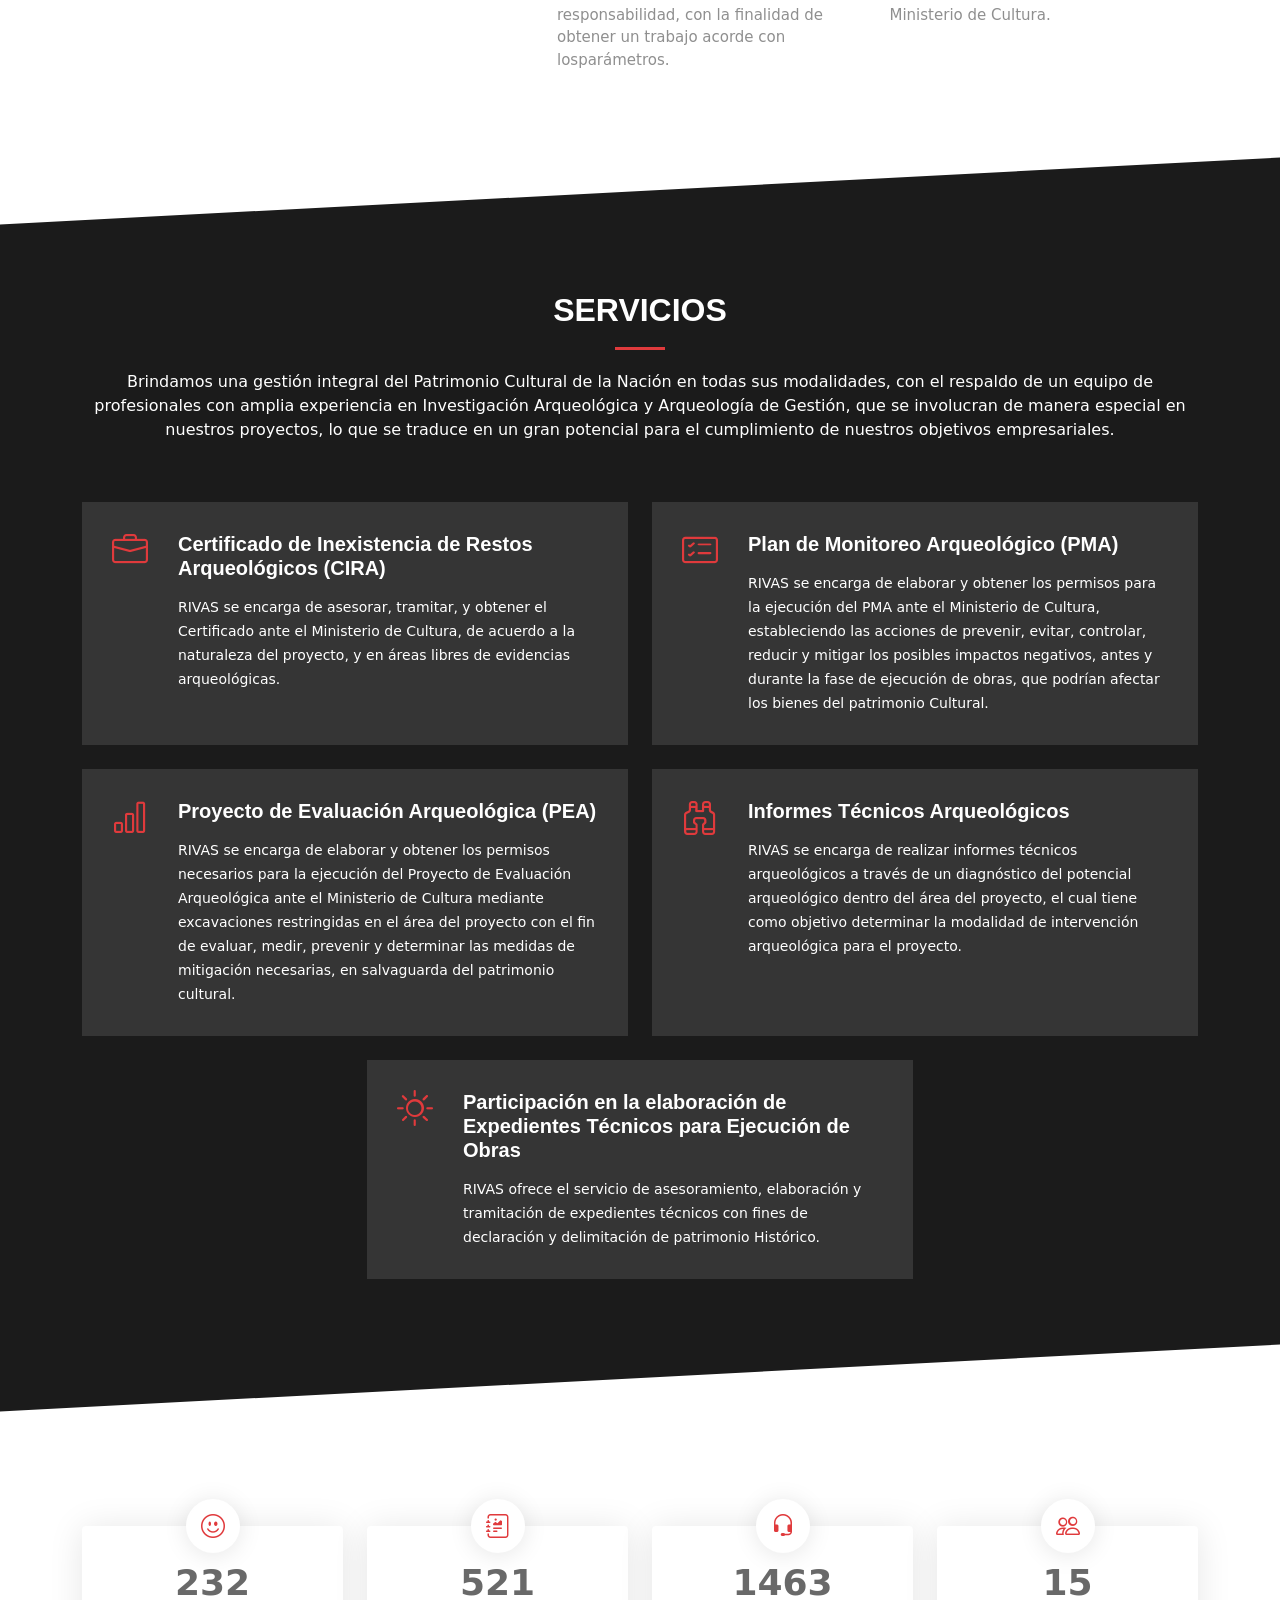
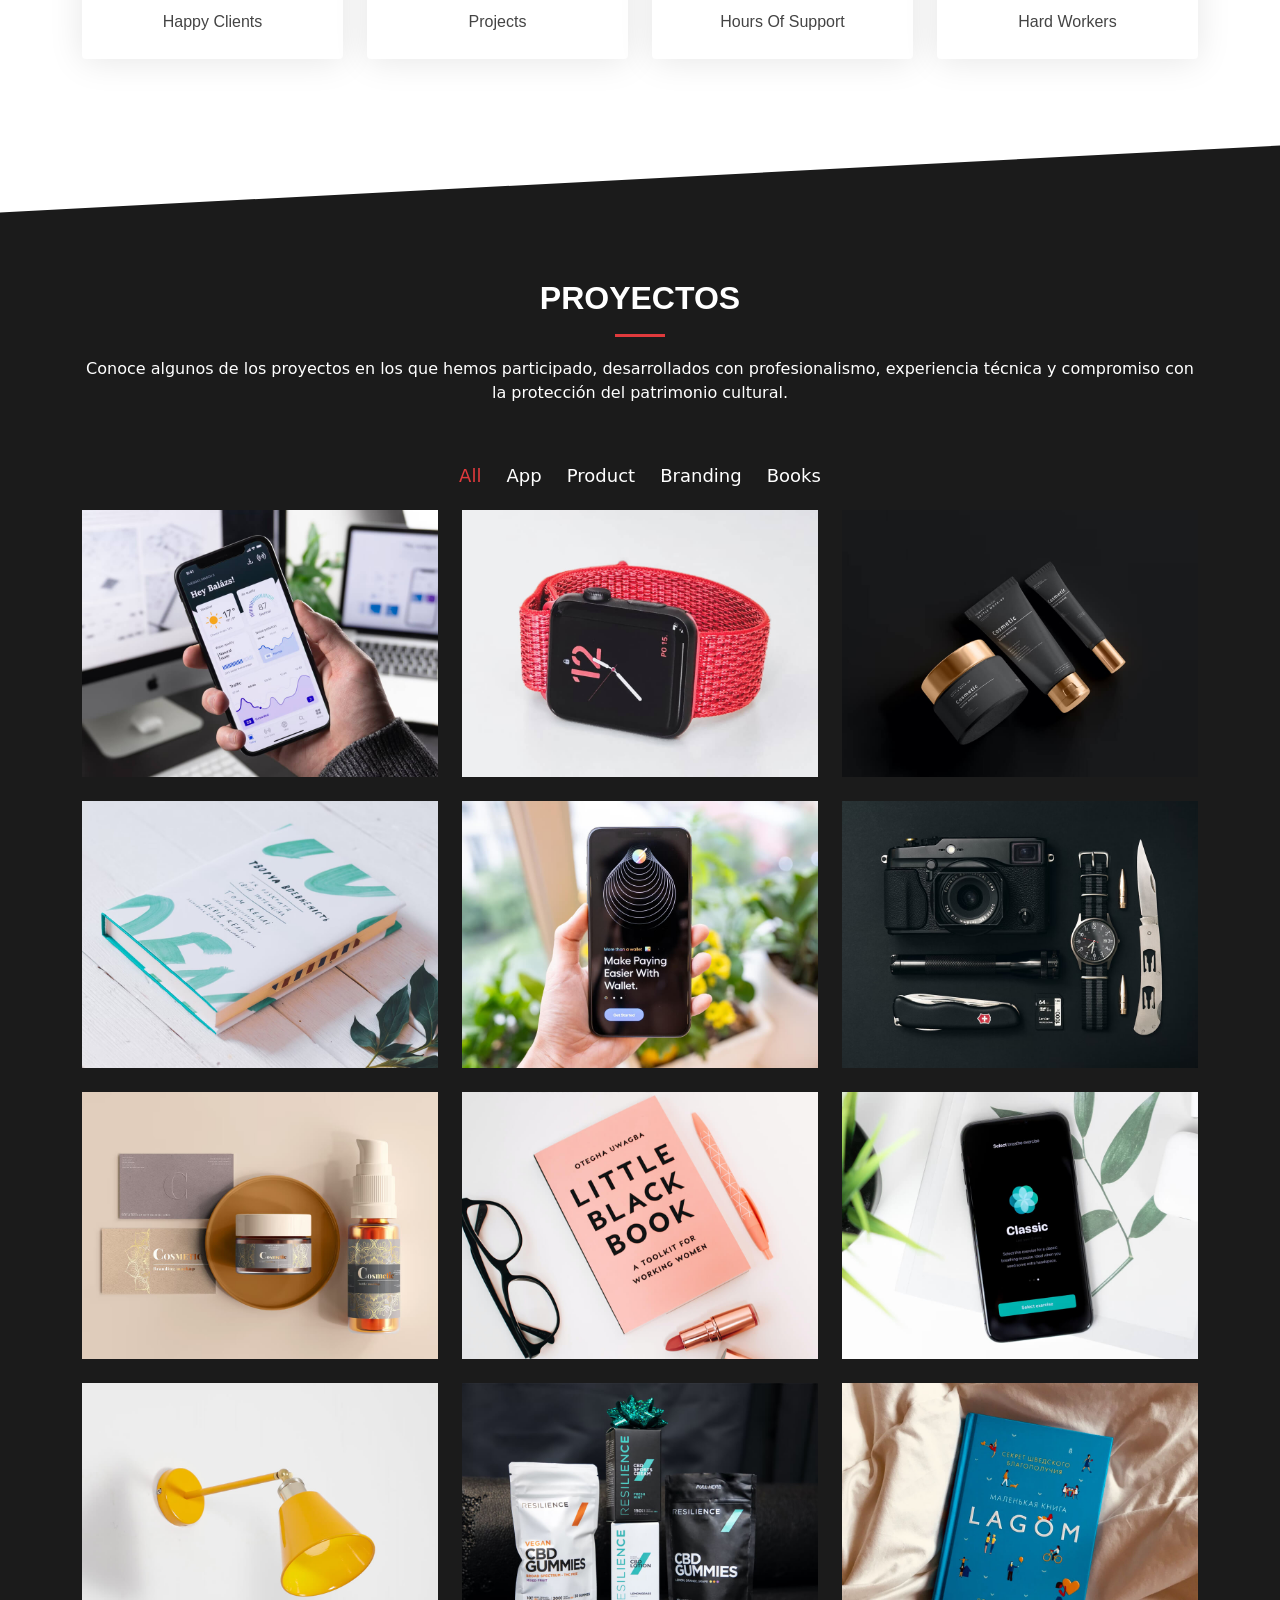
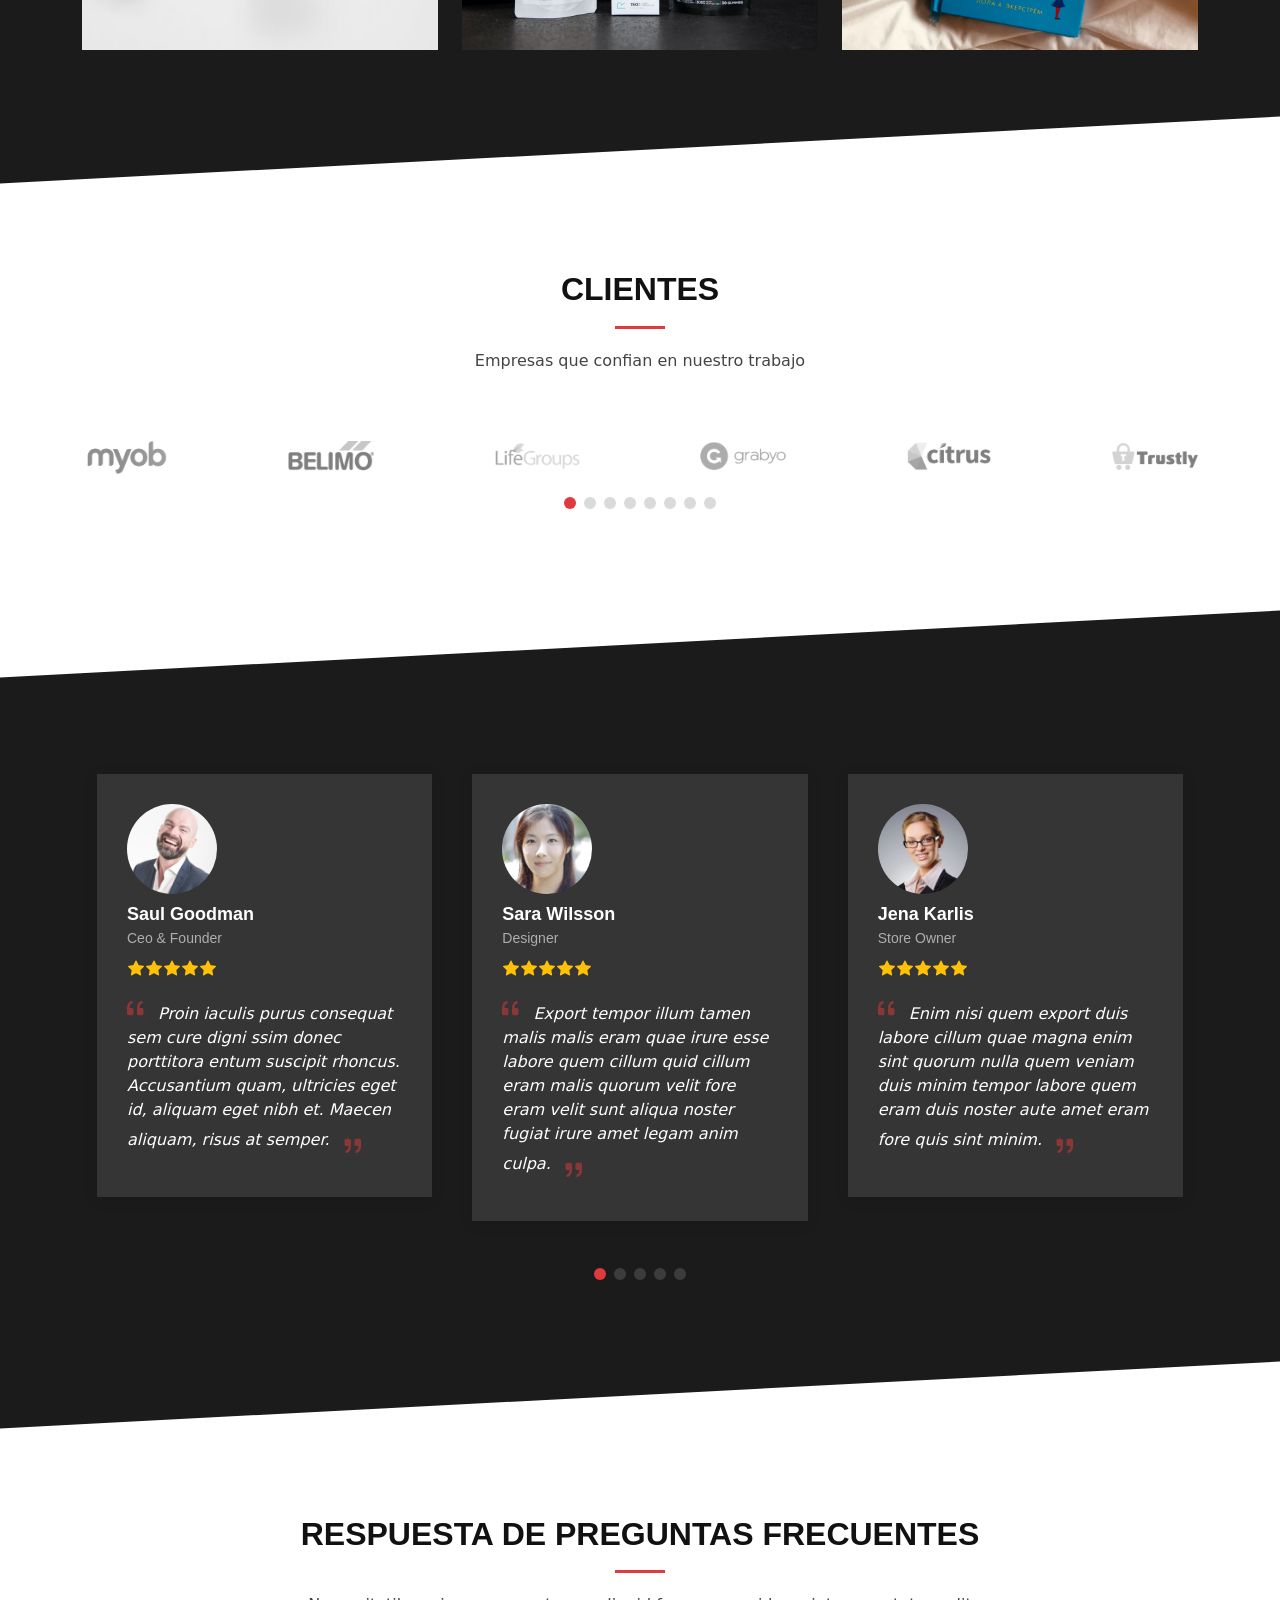
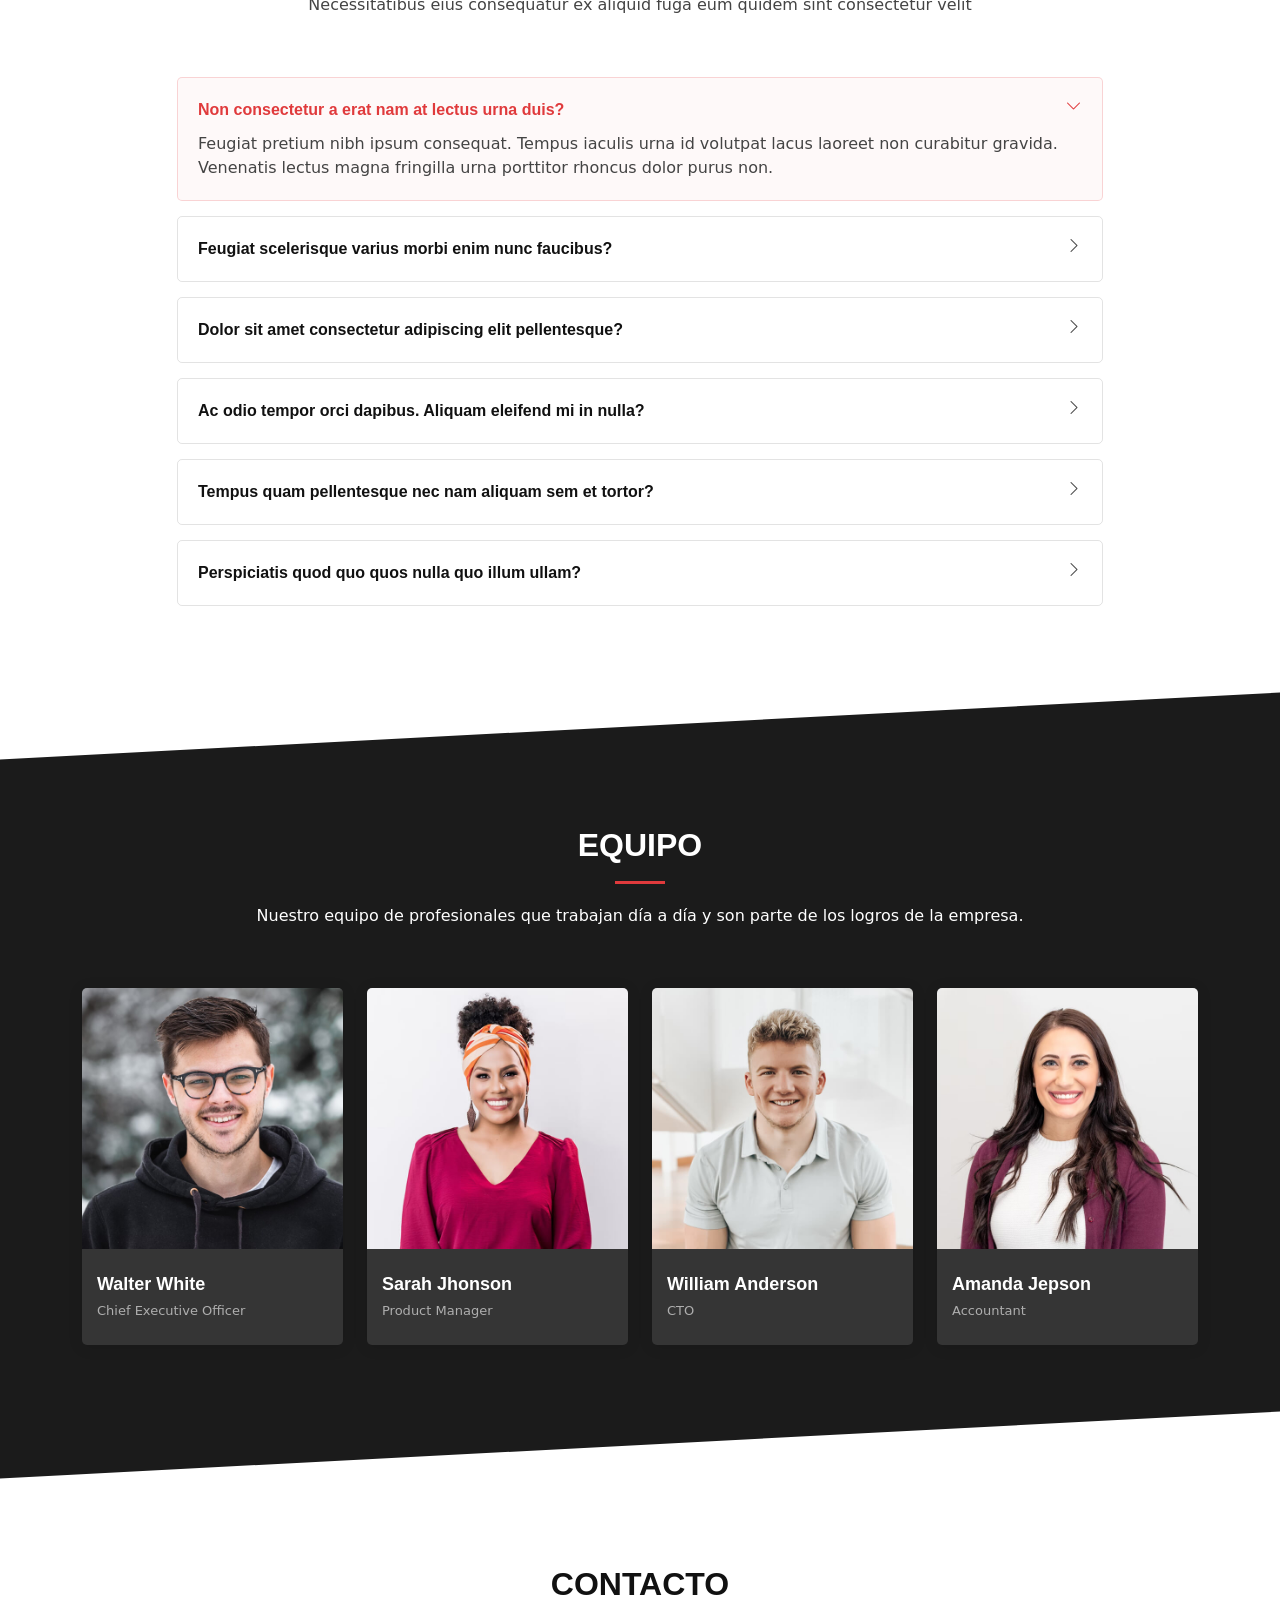
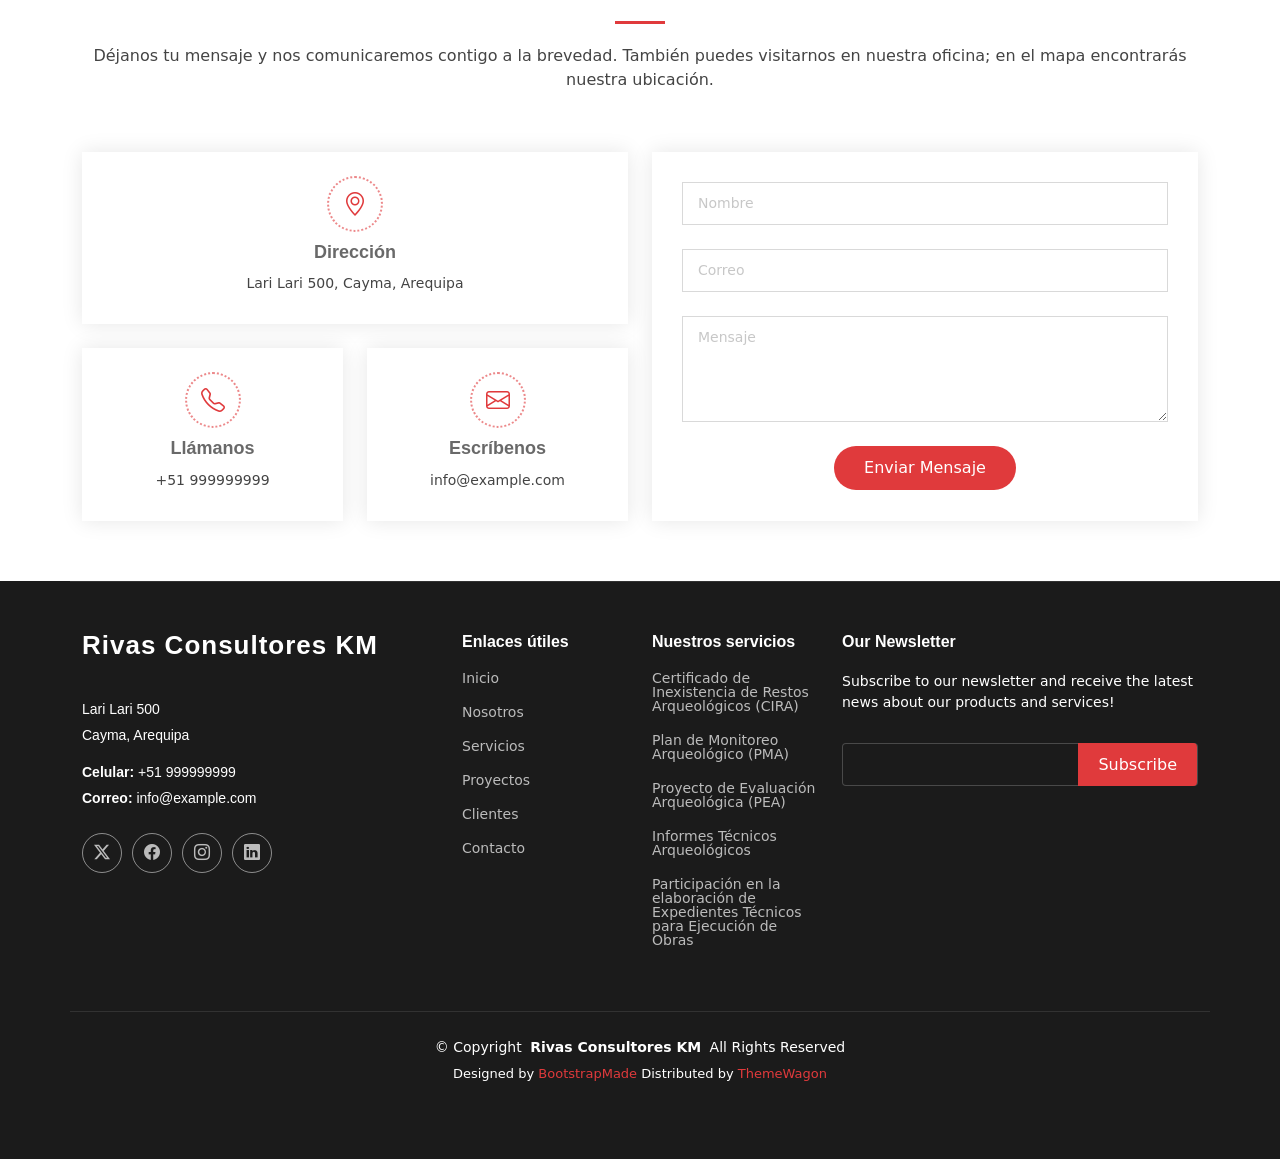
==== commit a5ef5532: "Update index.html" ====
--- a/index.html
+++ b/index.html
@@ -4,7 +4,7 @@
 <head>
   <meta charset="utf-8">
   <meta content="width=device-width, initial-scale=1.0" name="viewport">
-  <title>Index - Rivas Consultores</title>
+  <title>Index - Rivas Consultores KM</title>
   <meta name="description" content="">
   <meta name="keywords" content="">
 
@@ -954,4 +954,4 @@
 
 </body>
 
-</html>+</html>
--- a/assets/css/main.css
+++ b/assets/css/main.css
@@ -0,0 +1,2634 @@
+/**
+* Template Name: Presento
+* Template URL: https://bootstrapmade.com/presento-bootstrap-corporate-template/
+* Updated: Aug 07 2024 with Bootstrap v5.3.3
+* Author: BootstrapMade.com
+* License: https://bootstrapmade.com/license/
+*/
+
+/*--------------------------------------------------------------
+# Font & Color Variables
+# Help: https://bootstrapmade.com/color-system/
+--------------------------------------------------------------*/
+/* Fonts */
+:root {
+  --default-font: "Roboto",  system-ui, -apple-system, "Segoe UI", Roboto, "Helvetica Neue", Arial, "Noto Sans", "Liberation Sans", sans-serif, "Apple Color Emoji", "Segoe UI Emoji", "Segoe UI Symbol", "Noto Color Emoji";
+  --heading-font: "Raleway",  sans-serif;
+  --nav-font: "Poppins",  sans-serif;
+}
+
+/* Global Colors - The following color variables are used throughout the website. Updating them here will change the color scheme of the entire website */
+:root { 
+  --background-color: #ffffff; /* Background color for the entire website, including individual sections */
+  --default-color: #444444; /* Default color used for the majority of the text content across the entire website */
+  --heading-color: #111111; /* Color for headings, subheadings and title throughout the website */
+  --accent-color: #e03a3c; /* Accent color that represents your brand on the website. It's used for buttons, links, and other elements that need to stand out */
+  --surface-color: #ffffff; /* The surface color is used as a background of boxed elements within sections, such as cards, icon boxes, or other elements that require a visual separation from the global background. */
+  --contrast-color: #ffffff; /* Contrast color for text, ensuring readability against backgrounds of accent, heading, or default colors. */
+}
+
+/* Nav Menu Colors - The following color variables are used specifically for the navigation menu. They are separate from the global colors to allow for more customization options */
+:root {
+  --nav-color: #212529;  /* The default color of the main navmenu links */
+  --nav-hover-color: #e03a3c; /* Applied to main navmenu links when they are hovered over or active */
+  --nav-mobile-background-color: #ffffff; /* Used as the background color for mobile navigation menu */
+  --nav-dropdown-background-color: #ffffff; /* Used as the background color for dropdown items that appear when hovering over primary navigation items */
+  --nav-dropdown-color: #212529; /* Used for navigation links of the dropdown items in the navigation menu. */
+  --nav-dropdown-hover-color: #e03a3c; /* Similar to --nav-hover-color, this color is applied to dropdown navigation links when they are hovered over. */
+}
+
+/* Color Presets - These classes override global colors when applied to any section or element, providing reuse of the sam color scheme. */
+
+.light-background {
+  --background-color: #f9f9f9;
+  --surface-color: #ffffff;
+}
+
+.dark-background {
+  --background-color: #1b1b1b;
+  --default-color: #ffffff;
+  --heading-color: #ffffff;
+  --surface-color: #353535;
+  --contrast-color: #ffffff;
+}
+
+/* Smooth scroll */
+:root {
+  scroll-behavior: smooth;
+}
+
+/*--------------------------------------------------------------
+# General Styling & Shared Classes
+--------------------------------------------------------------*/
+body {
+  color: var(--default-color);
+  background-color: var(--background-color);
+  font-family: var(--default-font);
+}
+
+a {
+  color: var(--accent-color);
+  text-decoration: none;
+  transition: 0.3s;
+}
+
+a:hover {
+  color: color-mix(in srgb, var(--accent-color), transparent 25%);
+  text-decoration: none;
+}
+
+h1,
+h2,
+h3,
+h4,
+h5,
+h6 {
+  color: var(--heading-color);
+  font-family: var(--heading-font);
+}
+
+/* PHP Email Form Messages
+------------------------------*/
+.php-email-form .error-message {
+  display: none;
+  background: #df1529;
+  color: #ffffff;
+  text-align: left;
+  padding: 15px;
+  margin-bottom: 24px;
+  font-weight: 600;
+}
+
+.php-email-form .sent-message {
+  display: none;
+  color: #ffffff;
+  background: #059652;
+  text-align: center;
+  padding: 15px;
+  margin-bottom: 24px;
+  font-weight: 600;
+}
+
+.php-email-form .loading {
+  display: none;
+  background: var(--surface-color);
+  text-align: center;
+  padding: 15px;
+  margin-bottom: 24px;
+}
+
+.php-email-form .loading:before {
+  content: "";
+  display: inline-block;
+  border-radius: 50%;
+  width: 24px;
+  height: 24px;
+  margin: 0 10px -6px 0;
+  border: 3px solid var(--accent-color);
+  border-top-color: var(--surface-color);
+  animation: php-email-form-loading 1s linear infinite;
+}
+
+@keyframes php-email-form-loading {
+  0% {
+    transform: rotate(0deg);
+  }
+
+  100% {
+    transform: rotate(360deg);
+  }
+}
+
+/* Pulsating Play Button
+------------------------------*/
+.pulsating-play-btn {
+  width: 94px;
+  height: 94px;
+  background: radial-gradient(var(--accent-color) 50%, color-mix(in srgb, var(--accent-color), transparent 75%) 52%);
+  border-radius: 50%;
+  display: block;
+  position: relative;
+  overflow: hidden;
+}
+
+.pulsating-play-btn:before {
+  content: "";
+  position: absolute;
+  width: 120px;
+  height: 120px;
+  animation-delay: 0s;
+  animation: pulsate-play-btn 2s;
+  animation-direction: forwards;
+  animation-iteration-count: infinite;
+  animation-timing-function: steps;
+  opacity: 1;
+  border-radius: 50%;
+  border: 5px solid color-mix(in srgb, var(--accent-color), transparent 30%);
+  top: -15%;
+  left: -15%;
+  background: rgba(198, 16, 0, 0);
+}
+
+.pulsating-play-btn:after {
+  content: "";
+  position: absolute;
+  left: 50%;
+  top: 50%;
+  transform: translateX(-40%) translateY(-50%);
+  width: 0;
+  height: 0;
+  border-top: 10px solid transparent;
+  border-bottom: 10px solid transparent;
+  border-left: 15px solid #fff;
+  z-index: 100;
+  transition: all 400ms cubic-bezier(0.55, 0.055, 0.675, 0.19);
+}
+
+.pulsating-play-btn:hover:before {
+  content: "";
+  position: absolute;
+  left: 50%;
+  top: 50%;
+  transform: translateX(-40%) translateY(-50%);
+  width: 0;
+  height: 0;
+  border: none;
+  border-top: 10px solid transparent;
+  border-bottom: 10px solid transparent;
+  border-left: 15px solid #fff;
+  z-index: 200;
+  animation: none;
+  border-radius: 0;
+}
+
+.pulsating-play-btn:hover:after {
+  border-left: 15px solid var(--accent-color);
+  transform: scale(20);
+}
+
+@keyframes pulsate-play-btn {
+  0% {
+    transform: scale(0.6, 0.6);
+    opacity: 1;
+  }
+
+  100% {
+    transform: scale(1, 1);
+    opacity: 0;
+  }
+}
+
+/*--------------------------------------------------------------
+# Global Header
+--------------------------------------------------------------*/
+.header {
+  color: var(--default-color);
+  background-color: var(--background-color);
+  padding: 20px 0;
+  transition: all 0.5s;
+  z-index: 997;
+}
+
+.header .logo {
+  line-height: 1;
+}
+
+.header .logo img {
+  max-height: 36px;
+  margin-right: 8px;
+}
+
+.header .logo h1 {
+  font-size: 32px;
+  margin: 0;
+  font-weight: 700;
+  color: var(--heading-color);
+}
+
+.header .logo span {
+  font-size: 32px;
+  font-weight: 700;
+  color: var(--accent-color);
+}
+
+.header .btn-getstarted,
+.header .btn-getstarted:focus {
+  color: var(--contrast-color);
+  background: var(--accent-color);
+  font-size: 14px;
+  padding: 8px 25px;
+  margin: 0 0 0 30px;
+  border-radius: 4px;
+  transition: 0.3s;
+}
+
+.header .btn-getstarted:hover,
+.header .btn-getstarted:focus:hover {
+  color: var(--contrast-color);
+  background: color-mix(in srgb, var(--accent-color), transparent 15%);
+}
+
+@media (max-width: 1200px) {
+  .header .logo {
+    order: 1;
+  }
+
+  .header .btn-getstarted,
+  .header .btn-getstarted:focus {
+    order: 2;
+    margin: 0 15px 0 0;
+    padding: 6px 15px;
+  }
+
+  .header .navmenu {
+    order: 3;
+  }
+}
+
+.scrolled .header {
+  box-shadow: 0px 0 18px rgba(0, 0, 0, 0.1);
+}
+
+/*--------------------------------------------------------------
+# Navigation Menu
+--------------------------------------------------------------*/
+/* Navmenu - Desktop */
+@media (min-width: 1200px) {
+  .navmenu {
+    padding: 0;
+  }
+
+  .navmenu ul {
+    margin: 0;
+    padding: 0;
+    display: flex;
+    list-style: none;
+    align-items: center;
+  }
+
+  .navmenu li {
+    position: relative;
+  }
+
+  .navmenu a,
+  .navmenu a:focus {
+    color: var(--nav-color);
+    padding: 18px 15px;
+    font-size: 16px;
+    font-family: var(--nav-font);
+    font-weight: 400;
+    display: flex;
+    align-items: center;
+    justify-content: space-between;
+    white-space: nowrap;
+    transition: 0.3s;
+  }
+
+  .navmenu a i,
+  .navmenu a:focus i {
+    font-size: 12px;
+    line-height: 0;
+    margin-left: 5px;
+    transition: 0.3s;
+  }
+
+  .navmenu li:last-child a {
+    padding-right: 0;
+  }
+
+  .navmenu li:hover>a,
+  .navmenu .active,
+  .navmenu .active:focus {
+    color: var(--nav-hover-color);
+  }
+
+  .navmenu .dropdown ul {
+    margin: 0;
+    padding: 10px 0;
+    background: var(--nav-dropdown-background-color);
+    display: block;
+    position: absolute;
+    visibility: hidden;
+    left: 14px;
+    top: 130%;
+    opacity: 0;
+    transition: 0.3s;
+    border-radius: 4px;
+    z-index: 99;
+    box-shadow: 0px 0px 30px rgba(0, 0, 0, 0.1);
+  }
+
+  .navmenu .dropdown ul li {
+    min-width: 200px;
+  }
+
+  .navmenu .dropdown ul a {
+    padding: 10px 20px;
+    font-size: 15px;
+    text-transform: none;
+    color: var(--nav-dropdown-color);
+  }
+
+  .navmenu .dropdown ul a i {
+    font-size: 12px;
+  }
+
+  .navmenu .dropdown ul a:hover,
+  .navmenu .dropdown ul .active:hover,
+  .navmenu .dropdown ul li:hover>a {
+    color: var(--nav-dropdown-hover-color);
+  }
+
+  .navmenu .dropdown:hover>ul {
+    opacity: 1;
+    top: 100%;
+    visibility: visible;
+  }
+
+  .navmenu .dropdown .dropdown ul {
+    top: 0;
+    left: -90%;
+    visibility: hidden;
+  }
+
+  .navmenu .dropdown .dropdown:hover>ul {
+    opacity: 1;
+    top: 0;
+    left: -100%;
+    visibility: visible;
+  }
+}
+
+/* Navmenu - Mobile */
+@media (max-width: 1199px) {
+  .mobile-nav-toggle {
+    color: var(--nav-color);
+    font-size: 28px;
+    line-height: 0;
+    margin-right: 10px;
+    cursor: pointer;
+    transition: color 0.3s;
+  }
+
+  .navmenu {
+    padding: 0;
+    z-index: 9997;
+  }
+
+  .navmenu ul {
+    display: none;
+    list-style: none;
+    position: absolute;
+    inset: 60px 20px 20px 20px;
+    padding: 10px 0;
+    margin: 0;
+    border-radius: 6px;
+    background-color: var(--nav-mobile-background-color);
+    overflow-y: auto;
+    transition: 0.3s;
+    z-index: 9998;
+    box-shadow: 0px 0px 30px rgba(0, 0, 0, 0.1);
+  }
+
+  .navmenu a,
+  .navmenu a:focus {
+    color: var(--nav-dropdown-color);
+    padding: 10px 20px;
+    font-family: var(--nav-font);
+    font-size: 17px;
+    font-weight: 500;
+    display: flex;
+    align-items: center;
+    justify-content: space-between;
+    white-space: nowrap;
+    transition: 0.3s;
+  }
+
+  .navmenu a i,
+  .navmenu a:focus i {
+    font-size: 12px;
+    line-height: 0;
+    margin-left: 5px;
+    width: 30px;
+    height: 30px;
+    display: flex;
+    align-items: center;
+    justify-content: center;
+    border-radius: 50%;
+    transition: 0.3s;
+    background-color: color-mix(in srgb, var(--accent-color), transparent 90%);
+  }
+
+  .navmenu a i:hover,
+  .navmenu a:focus i:hover {
+    background-color: var(--accent-color);
+    color: var(--contrast-color);
+  }
+
+  .navmenu a:hover,
+  .navmenu .active,
+  .navmenu .active:focus {
+    color: var(--nav-dropdown-hover-color);
+  }
+
+  .navmenu .active i,
+  .navmenu .active:focus i {
+    background-color: var(--accent-color);
+    color: var(--contrast-color);
+    transform: rotate(180deg);
+  }
+
+  .navmenu .dropdown ul {
+    position: static;
+    display: none;
+    z-index: 99;
+    padding: 10px 0;
+    margin: 10px 20px;
+    background-color: var(--nav-dropdown-background-color);
+    border: 1px solid color-mix(in srgb, var(--default-color), transparent 90%);
+    box-shadow: none;
+    transition: all 0.5s ease-in-out;
+  }
+
+  .navmenu .dropdown ul ul {
+    background-color: rgba(33, 37, 41, 0.1);
+  }
+
+  .navmenu .dropdown>.dropdown-active {
+    display: block;
+    background-color: rgba(33, 37, 41, 0.03);
+  }
+
+  .mobile-nav-active {
+    overflow: hidden;
+  }
+
+  .mobile-nav-active .mobile-nav-toggle {
+    color: #fff;
+    position: absolute;
+    font-size: 32px;
+    top: 15px;
+    right: 15px;
+    margin-right: 0;
+    z-index: 9999;
+  }
+
+  .mobile-nav-active .navmenu {
+    position: fixed;
+    overflow: hidden;
+    inset: 0;
+    background: rgba(33, 37, 41, 0.8);
+    transition: 0.3s;
+  }
+
+  .mobile-nav-active .navmenu>ul {
+    display: block;
+  }
+}
+
+/*--------------------------------------------------------------
+# Global Footer
+--------------------------------------------------------------*/
+.footer {
+  color: var(--default-color);
+  background-color: var(--background-color);
+  font-size: 14px;
+  padding-bottom: 50px;
+  position: relative;
+}
+
+.footer .footer-top {
+  padding-top: 50px;
+  border-top: 1px solid color-mix(in srgb, var(--default-color), transparent 90%);
+}
+
+.footer .footer-about .logo {
+  line-height: 1;
+  margin-bottom: 25px;
+}
+
+.footer .footer-about .logo img {
+  max-height: 40px;
+  margin-right: 6px;
+}
+
+.footer .footer-about .logo span {
+  font-size: 26px;
+  font-weight: 700;
+  letter-spacing: 1px;
+  font-family: var(--heading-font);
+  color: var(--heading-color);
+}
+
+.footer .footer-about p {
+  font-size: 14px;
+  font-family: var(--heading-font);
+}
+
+.footer .social-links a {
+  display: flex;
+  align-items: center;
+  justify-content: center;
+  width: 40px;
+  height: 40px;
+  border-radius: 50%;
+  border: 1px solid color-mix(in srgb, var(--default-color), transparent 50%);
+  font-size: 16px;
+  color: color-mix(in srgb, var(--default-color), transparent 30%);
+  margin-right: 10px;
+  transition: 0.3s;
+}
+
+.footer .social-links a:hover {
+  color: var(--accent-color);
+  border-color: var(--accent-color);
+}
+
+.footer h4 {
+  font-size: 16px;
+  font-weight: bold;
+  position: relative;
+  padding-bottom: 12px;
+}
+
+.footer .footer-links {
+  margin-bottom: 30px;
+}
+
+.footer .footer-links ul {
+  list-style: none;
+  padding: 0;
+  margin: 0;
+}
+
+.footer .footer-links ul i {
+  padding-right: 2px;
+  font-size: 12px;
+  line-height: 0;
+}
+
+.footer .footer-links ul li {
+  padding: 10px 0;
+  display: flex;
+  align-items: center;
+}
+
+.footer .footer-links ul li:first-child {
+  padding-top: 0;
+}
+
+.footer .footer-links ul a {
+  color: color-mix(in srgb, var(--default-color), transparent 30%);
+  display: inline-block;
+  line-height: 1;
+}
+
+.footer .footer-links ul a:hover {
+  color: var(--accent-color);
+}
+
+.footer .footer-contact p {
+  margin-bottom: 5px;
+}
+
+.footer .footer-newsletter .newsletter-form {
+  margin-top: 30px;
+  margin-bottom: 30px;
+  padding: 6px 8px;
+  position: relative;
+  border-radius: 4px;
+  border: 1px solid color-mix(in srgb, var(--default-color), transparent 80%);
+  display: flex;
+  background-color: var(--background-color);
+  transition: 0.3s;
+}
+
+.footer .footer-newsletter .newsletter-form:focus-within {
+  border-color: var(--accent-color);
+}
+
+.footer .footer-newsletter .newsletter-form input[type=email] {
+  border: 0;
+  padding: 4px;
+  width: 100%;
+  background-color: var(--background-color);
+  color: var(--default-color);
+}
+
+.footer .footer-newsletter .newsletter-form input[type=email]:focus-visible {
+  outline: none;
+}
+
+.footer .footer-newsletter .newsletter-form input[type=submit] {
+  border: 0;
+  font-size: 16px;
+  padding: 0 20px;
+  margin: -7px -8px -7px 0;
+  background: var(--accent-color);
+  color: var(--contrast-color);
+  transition: 0.3s;
+  border-radius: 0 4px 4px 0;
+}
+
+.footer .footer-newsletter .newsletter-form input[type=submit]:hover {
+  background: color-mix(in srgb, var(--accent-color), transparent 20%);
+}
+
+.footer .copyright {
+  padding-top: 25px;
+  padding-bottom: 25px;
+  border-top: 1px solid color-mix(in srgb, var(--default-color), transparent 90%);
+}
+
+.footer .copyright p {
+  margin-bottom: 0;
+}
+
+.footer .credits {
+  margin-top: 6px;
+  font-size: 13px;
+}
+
+/*--------------------------------------------------------------
+# Scroll Top Button
+--------------------------------------------------------------*/
+.scroll-top {
+  position: fixed;
+  visibility: hidden;
+  opacity: 0;
+  right: 15px;
+  bottom: 15px;
+  z-index: 99999;
+  background-color: var(--accent-color);
+  width: 40px;
+  height: 40px;
+  border-radius: 4px;
+  transition: all 0.4s;
+}
+
+.scroll-top i {
+  font-size: 24px;
+  color: var(--contrast-color);
+  line-height: 0;
+}
+
+.scroll-top:hover {
+  background-color: color-mix(in srgb, var(--accent-color), transparent 20%);
+  color: var(--contrast-color);
+}
+
+.scroll-top.active {
+  visibility: visible;
+  opacity: 1;
+}
+
+/*--------------------------------------------------------------
+# Disable aos animation delay on mobile devices
+--------------------------------------------------------------*/
+@media screen and (max-width: 768px) {
+  [data-aos-delay] {
+    transition-delay: 0 !important;
+  }
+}
+
+/*--------------------------------------------------------------
+# Global Page Titles & Breadcrumbs
+--------------------------------------------------------------*/
+.page-title {
+  --default-color: #ffffff;
+  --heading-color: #ffffff;
+  color: var(--default-color);
+  background-color: var(--background-color);
+  padding: 20px 0;
+  position: relative;
+}
+
+.page-title h1 {
+  font-size: 28px;
+  font-weight: 700;
+  margin: 0;
+}
+
+.page-title .breadcrumbs ol {
+  display: flex;
+  flex-wrap: wrap;
+  list-style: none;
+  padding: 0 0 10px 0;
+  margin: 0;
+  font-size: 14px;
+  font-weight: 400;
+}
+
+.page-title .breadcrumbs ol li+li {
+  padding-left: 10px;
+}
+
+.page-title .breadcrumbs ol li+li::before {
+  content: "/";
+  display: inline-block;
+  padding-right: 10px;
+  color: color-mix(in srgb, var(--default-color), transparent 50%);
+}
+
+/*--------------------------------------------------------------
+# Global Sections
+--------------------------------------------------------------*/
+section,
+.section {
+  color: var(--default-color);
+  background-color: var(--background-color);
+  padding: 60px 0;
+  scroll-margin-top: 100px;
+  overflow: clip;
+}
+
+.section-bg {
+  background-color: transparent;
+  padding: 160px 0;
+  position: relative;
+}
+
+.section-bg:before {
+  content: "";
+  background-color: var(--background-color);
+  position: absolute;
+  bottom: 60px;
+  top: 60px;
+  left: 0;
+  right: 0;
+  transform: skewY(-3deg);
+}
+
+.section-bg .container {
+  position: relative;
+}
+
+@media (max-width: 1199px) {
+
+  section,
+  .section {
+    scroll-margin-top: 66px;
+  }
+}
+
+/*--------------------------------------------------------------
+# Global Section Titles
+--------------------------------------------------------------*/
+.section-title {
+  text-align: center;
+  padding-bottom: 60px;
+  position: relative;
+}
+
+.section-title h2 {
+  font-size: 32px;
+  font-weight: 700;
+  margin-bottom: 20px;
+  padding-bottom: 20px;
+  position: relative;
+  text-transform: uppercase;
+}
+
+.section-title h2:after {
+  content: "";
+  position: absolute;
+  display: block;
+  width: 50px;
+  height: 3px;
+  background: var(--accent-color);
+  left: 0;
+  right: 0;
+  bottom: 0;
+  margin: auto;
+}
+
+.section-title p {
+  margin-bottom: 0;
+}
+
+/*--------------------------------------------------------------
+# Hero Section
+--------------------------------------------------------------*/
+.hero {
+  --default-color: #ffffff;
+  --background-color: #000000;
+  --heading-color: #ffffff;
+  width: 100%;
+  min-height: calc(100vh - 100px);
+  position: relative;
+  padding: 80px 0;
+  display: flex;
+  align-items: center;
+  justify-content: center;
+  color: var(--default-color);
+}
+
+.hero img {
+  position: absolute;
+  inset: 0;
+  display: block;
+  width: 100%;
+  height: 100%;
+  object-fit: cover;
+  z-index: 1;
+}
+
+.hero:before {
+  content: "";
+  background: color-mix(in srgb, var(--background-color), transparent 30%);
+  position: absolute;
+  inset: 0;
+  z-index: 2;
+}
+
+.hero .container {
+  position: relative;
+  z-index: 3;
+}
+
+.hero h2 {
+  margin: 0;
+  font-size: 48px;
+  font-weight: 700;
+}
+
+.hero p {
+  color: color-mix(in srgb, var(--default-color), transparent 20%);
+  margin: 10px 0 0 0;
+  font-size: 24px;
+}
+
+.hero .btn-get-started {
+  font-weight: 400;
+  font-size: 15px;
+  letter-spacing: 1px;
+  display: inline-block;
+  padding: 10px 30px;
+  border-radius: 4px;
+  transition: 0.3s;
+  background: var(--accent-color);
+  color: var(--contrast-color);
+}
+
+.hero .btn-get-started:hover {
+  background: color-mix(in srgb, var(--accent-color), transparent 20%);
+}
+
+.hero .btn-watch-video {
+  font-size: 16px;
+  transition: 0.5s;
+  margin-left: 25px;
+  font-weight: 600;
+  color: var(--default-color);
+}
+
+.hero .btn-watch-video i {
+  color: var(--accent-color);
+  font-size: 32px;
+  transition: 0.3s;
+  line-height: 0;
+  margin-right: 8px;
+}
+
+.hero .btn-watch-video:hover {
+  color: var(--accent-color);
+}
+
+.hero .btn-watch-video:hover i {
+  color: color-mix(in srgb, var(--accent-color), transparent 20%);
+}
+
+@media (max-width: 768px) {
+  .hero h2 {
+    font-size: 32px;
+  }
+
+  .hero p {
+    font-size: 18px;
+  }
+}
+
+/*--------------------------------------------------------------
+# Clients Section
+--------------------------------------------------------------*/
+.clients .swiper-slide img {
+  opacity: 0.5;
+  transition: 0.3s;
+  filter: grayscale(100);
+}
+
+.clients .swiper-slide img:hover {
+  filter: none;
+  opacity: 1;
+}
+
+.clients .swiper-wrapper {
+  height: auto;
+}
+
+.clients .swiper-pagination {
+  margin-top: 20px;
+  position: relative;
+}
+
+.clients .swiper-pagination .swiper-pagination-bullet {
+  width: 12px;
+  height: 12px;
+  opacity: 1;
+  background-color: color-mix(in srgb, var(--default-color), transparent 80%);
+}
+
+.clients .swiper-pagination .swiper-pagination-bullet-active {
+  background-color: var(--accent-color);
+}
+
+/*--------------------------------------------------------------
+# About Section
+--------------------------------------------------------------*/
+.about h3 {
+  font-weight: 700;
+  font-size: 34px;
+  margin-bottom: 30px;
+}
+
+.about .content p {
+  margin-bottom: 30px;
+}
+
+.about .content .about-btn {
+  padding: 8px 30px 9px 30px;
+  color: var(--default-color);
+  border-radius: 50px;
+  transition: 0.3s;
+  text-transform: uppercase;
+  font-weight: 600;
+  font-size: 13px;
+  display: inline-flex;
+  align-items: center;
+  border: 2px solid var(--accent-color);
+}
+
+.about .content .about-btn i {
+  font-size: 16px;
+  padding-left: 5px;
+}
+
+.about .content .about-btn:hover {
+  background: var(--accent-color);
+  color: var(--contrast-color);
+}
+
+.about .icon-box i {
+  font-size: 40px;
+  color: var(--accent-color);
+  margin-bottom: 10px;
+}
+
+.about .icon-box h4 {
+  font-size: 20px;
+  font-weight: 700;
+  margin: 0 0 10px 0;
+}
+
+.about .icon-box h4 a {
+  color: var(--heading-color);
+  transition: 0.3s;
+}
+
+.about .icon-box p {
+  font-size: 15px;
+  color: color-mix(in srgb, var(--default-color), transparent 40%);
+  margin-bottom: 0;
+}
+
+.about .icon-box:hover h4 a {
+  color: var(--accent-color);
+}
+
+/*--------------------------------------------------------------
+# Stats Section
+--------------------------------------------------------------*/
+.stats i {
+  background-color: var(--surface-color);
+  color: var(--accent-color);
+  box-shadow: 0px 2px 25px rgba(0, 0, 0, 0.1);
+  width: 54px;
+  height: 54px;
+  font-size: 24px;
+  border-radius: 50px;
+  border: 2px solid var(--background-color);
+  display: inline-flex;
+  align-items: center;
+  justify-content: center;
+  position: relative;
+  z-index: 1;
+}
+
+.stats .stats-item {
+  background-color: var(--surface-color);
+  margin-top: -27px;
+  padding: 30px 30px 25px 30px;
+  width: 100%;
+  position: relative;
+  text-align: center;
+  box-shadow: 0px 2px 35px rgba(0, 0, 0, 0.1);
+  border-radius: 4px;
+  z-index: 0;
+}
+
+.stats .stats-item span {
+  font-size: 36px;
+  display: block;
+  font-weight: 700;
+  color: color-mix(in srgb, var(--default-color), transparent 20%);
+}
+
+.stats .stats-item p {
+  padding: 0;
+  margin: 0;
+  font-family: var(--heading-font);
+  font-size: 16px;
+}
+
+/*--------------------------------------------------------------
+# Tabs Section
+--------------------------------------------------------------*/
+.tabs .nav-tabs {
+  border: 0;
+}
+
+.tabs .nav-link {
+  color: var(--heading-color);
+  border: 1px solid color-mix(in srgb, var(--default-color), transparent 85%);
+  padding: 15px 20px;
+  transition: 0.3s;
+  border-radius: 0;
+  display: flex;
+  align-items: center;
+  justify-content: center;
+  cursor: pointer;
+  height: 100%;
+}
+
+.tabs .nav-link i {
+  padding-right: 15px;
+  font-size: 48px;
+}
+
+.tabs .nav-link h4 {
+  font-size: 18px;
+  font-weight: 600;
+  margin: 0;
+}
+
+.tabs .nav-link:hover {
+  color: var(--accent-color);
+  border-color: var(--accent-color);
+}
+
+.tabs .nav-link.active {
+  background: var(--accent-color);
+  color: var(--contrast-color);
+  border-color: var(--accent-color);
+}
+
+.tabs .nav-link.active h4 {
+  color: var(--contrast-color);
+}
+
+@media (max-width: 768px) {
+  .tabs .nav-link i {
+    padding: 0;
+    line-height: 1;
+    font-size: 36px;
+  }
+}
+
+@media (max-width: 575px) {
+  .tabs .nav-link {
+    padding: 15px;
+  }
+
+  .tabs .nav-link i {
+    font-size: 24px;
+  }
+}
+
+.tabs .tab-content {
+  margin-top: 30px;
+}
+
+.tabs .tab-pane h3 {
+  color: var(--heading-color);
+  font-weight: 700;
+  font-size: 26px;
+}
+
+.tabs .tab-pane ul {
+  list-style: none;
+  padding: 0;
+}
+
+.tabs .tab-pane ul li {
+  padding-bottom: 10px;
+}
+
+.tabs .tab-pane ul i {
+  font-size: 20px;
+  padding-right: 4px;
+  color: var(--accent-color);
+}
+
+.tabs .tab-pane p:last-child {
+  margin-bottom: 0;
+}
+
+/*--------------------------------------------------------------
+# Services Section
+--------------------------------------------------------------*/
+.services .service-item {
+  background-color: var(--surface-color);
+  padding: 30px;
+  transition: 0.3s;
+}
+
+.services .service-item .icon {
+  font-size: 36px;
+  line-height: 0;
+  margin-right: 30px;
+  color: var(--accent-color);
+}
+
+.services .service-item .title {
+  font-weight: 700;
+  margin-bottom: 15px;
+  font-size: 20px;
+}
+
+.services .service-item .title a {
+  color: var(--heading-color);
+}
+
+.services .service-item .description {
+  line-height: 24px;
+  font-size: 14px;
+  margin: 0;
+}
+
+.services .service-item:hover {
+  background-color: color-mix(in srgb, var(--surface-color) 90%, white 5%);
+}
+
+/*--------------------------------------------------------------
+# Portfolio Section
+--------------------------------------------------------------*/
+.portfolio .portfolio-filters {
+  padding: 0;
+  margin: 0 auto 20px auto;
+  list-style: none;
+  text-align: center;
+}
+
+.portfolio .portfolio-filters li {
+  cursor: pointer;
+  display: inline-block;
+  padding: 0;
+  font-size: 18px;
+  font-weight: 500;
+  margin: 0 10px;
+  line-height: 1;
+  margin-bottom: 5px;
+  transition: all 0.3s ease-in-out;
+}
+
+.portfolio .portfolio-filters li:hover,
+.portfolio .portfolio-filters li.filter-active {
+  color: var(--accent-color);
+}
+
+.portfolio .portfolio-filters li:first-child {
+  margin-left: 0;
+}
+
+.portfolio .portfolio-filters li:last-child {
+  margin-right: 0;
+}
+
+@media (max-width: 575px) {
+  .portfolio .portfolio-filters li {
+    font-size: 14px;
+    margin: 0 5px;
+  }
+}
+
+.portfolio .portfolio-content {
+  position: relative;
+  overflow: hidden;
+}
+
+.portfolio .portfolio-content img {
+  transition: 0.3s;
+}
+
+.portfolio .portfolio-content .portfolio-info {
+  opacity: 0;
+  position: absolute;
+  inset: 0;
+  z-index: 3;
+  transition: all ease-in-out 0.3s;
+  background: rgba(0, 0, 0, 0.6);
+  padding: 15px;
+}
+
+.portfolio .portfolio-content .portfolio-info h4 {
+  font-size: 14px;
+  padding: 5px 10px;
+  font-weight: 400;
+  color: #ffffff;
+  display: inline-block;
+  background-color: var(--accent-color);
+}
+
+.portfolio .portfolio-content .portfolio-info p {
+  position: absolute;
+  bottom: 10px;
+  text-align: center;
+  display: inline-block;
+  left: 0;
+  right: 0;
+  font-size: 16px;
+  font-weight: 600;
+  color: rgba(255, 255, 255, 0.8);
+}
+
+.portfolio .portfolio-content .portfolio-info .preview-link,
+.portfolio .portfolio-content .portfolio-info .details-link {
+  position: absolute;
+  left: calc(50% - 40px);
+  font-size: 26px;
+  top: calc(50% - 14px);
+  color: #fff;
+  transition: 0.3s;
+  line-height: 1.2;
+}
+
+.portfolio .portfolio-content .portfolio-info .preview-link:hover,
+.portfolio .portfolio-content .portfolio-info .details-link:hover {
+  color: var(--accent-color);
+}
+
+.portfolio .portfolio-content .portfolio-info .details-link {
+  left: 50%;
+  font-size: 34px;
+  line-height: 0;
+}
+
+.portfolio .portfolio-content:hover .portfolio-info {
+  opacity: 1;
+}
+
+.portfolio .portfolio-content:hover img {
+  transform: scale(1.1);
+}
+
+/*--------------------------------------------------------------
+# Testimonials Section
+--------------------------------------------------------------*/
+.testimonials .testimonial-item {
+  background-color: var(--surface-color);
+  box-shadow: 0px 2px 15px rgba(0, 0, 0, 0.1);
+  box-sizing: content-box;
+  padding: 30px;
+  margin: 30px 15px;
+  position: relative;
+  height: 100%;
+}
+
+.testimonials .testimonial-item .testimonial-img {
+  width: 90px;
+  border-radius: 50px;
+  margin-right: 15px;
+}
+
+.testimonials .testimonial-item h3 {
+  font-size: 18px;
+  font-weight: bold;
+  margin: 10px 0 5px 0;
+}
+
+.testimonials .testimonial-item h4 {
+  font-size: 14px;
+  color: color-mix(in srgb, var(--default-color), transparent 40%);
+  margin: 0;
+}
+
+.testimonials .testimonial-item .stars {
+  margin: 10px 0;
+}
+
+.testimonials .testimonial-item .stars i {
+  color: #ffc107;
+  margin: 0 1px;
+}
+
+.testimonials .testimonial-item .quote-icon-left,
+.testimonials .testimonial-item .quote-icon-right {
+  color: color-mix(in srgb, var(--accent-color), transparent 50%);
+  font-size: 26px;
+  line-height: 0;
+}
+
+.testimonials .testimonial-item .quote-icon-left {
+  display: inline-block;
+  left: -5px;
+  position: relative;
+}
+
+.testimonials .testimonial-item .quote-icon-right {
+  display: inline-block;
+  right: -5px;
+  position: relative;
+  top: 10px;
+  transform: scale(-1, -1);
+}
+
+.testimonials .testimonial-item p {
+  font-style: italic;
+  margin: 15px auto 15px auto;
+}
+
+.testimonials .swiper-wrapper {
+  height: auto;
+}
+
+.testimonials .swiper-pagination {
+  margin-top: 20px;
+  position: relative;
+}
+
+.testimonials .swiper-pagination .swiper-pagination-bullet {
+  width: 12px;
+  height: 12px;
+  background-color: color-mix(in srgb, var(--default-color), transparent 85%);
+  opacity: 1;
+}
+
+.testimonials .swiper-pagination .swiper-pagination-bullet-active {
+  background-color: var(--accent-color);
+}
+
+@media (max-width: 767px) {
+  .testimonials .testimonial-wrap {
+    padding-left: 0;
+  }
+
+  .testimonials .testimonial-item {
+    padding: 30px;
+    margin: 15px;
+  }
+
+  .testimonials .testimonial-item .testimonial-img {
+    position: static;
+    left: auto;
+  }
+}
+
+/*--------------------------------------------------------------
+# Pricing Section
+--------------------------------------------------------------*/
+.pricing .pricing-item {
+  background-color: var(--surface-color);
+  padding: 60px 40px;
+  box-shadow: 0 3px 20px -2px rgba(0, 0, 0, 0.1);
+  height: 100%;
+  position: relative;
+}
+
+.pricing h3 {
+  font-weight: 600;
+  margin-bottom: 15px;
+  font-size: 20px;
+}
+
+.pricing h4 {
+  font-size: 48px;
+  color: var(--accent-color);
+  font-family: var(--heading-font);
+  font-weight: 400;
+}
+
+.pricing h4 sup {
+  font-size: 28px;
+}
+
+.pricing h4 span {
+  color: color-mix(in srgb, var(--default-color), transparent 60%);
+  font-size: 18px;
+}
+
+.pricing ul {
+  padding: 20px 0;
+  list-style: none;
+  color: color-mix(in srgb, var(--default-color), transparent 30%);
+  text-align: left;
+  line-height: 20px;
+}
+
+.pricing ul li {
+  padding: 10px 0;
+  display: flex;
+  align-items: center;
+}
+
+.pricing ul i {
+  color: #059652;
+  font-size: 24px;
+  padding-right: 3px;
+}
+
+.pricing ul .na {
+  color: color-mix(in srgb, var(--default-color), transparent 60%);
+}
+
+.pricing ul .na i {
+  color: color-mix(in srgb, var(--default-color), transparent 60%);
+}
+
+.pricing ul .na span {
+  text-decoration: line-through;
+}
+
+.pricing .buy-btn {
+  color: color-mix(in srgb, var(--default-color), transparent 40%);
+  background-color: var(--background-color);
+  display: inline-block;
+  padding: 8px 35px 10px 35px;
+  border-radius: 4px;
+  border: 1px solid color-mix(in srgb, var(--default-color), transparent 60%);
+  transition: none;
+  font-size: 16px;
+  font-weight: 500;
+  font-family: var(--heading-font);
+  transition: 0.3s;
+}
+
+.pricing .buy-btn:hover {
+  background: var(--accent-color);
+  border-color: var(--accent-color);
+  color: var(--contrast-color);
+}
+
+.pricing .featured {
+  z-index: 10;
+}
+
+.pricing .featured .pricing-item {
+  background: var(--accent-color);
+}
+
+@media (min-width: 992px) {
+  .pricing .featured .pricing-item {
+    transform: scale(1.02, 1.1);
+  }
+}
+
+.pricing .featured h3,
+.pricing .featured h4,
+.pricing .featured h4 span,
+.pricing .featured ul,
+.pricing .featured ul .na,
+.pricing .featured ul i,
+.pricing .featured ul .na i {
+  color: var(--contrast-color);
+}
+
+.pricing .featured .buy-btn {
+  background: var(--accent-color);
+  color: var(--contrast-color);
+  border-color: var(--contrast-color);
+}
+
+.pricing .featured .buy-btn:hover {
+  background: color-mix(in srgb, var(--background-color), transparent 92%);
+}
+
+/*--------------------------------------------------------------
+# Faq Section
+--------------------------------------------------------------*/
+.faq .faq-container .faq-item {
+  position: relative;
+  padding: 20px;
+  margin-bottom: 15px;
+  border: 1px solid color-mix(in srgb, var(--default-color), transparent 85%);
+  border-radius: 5px;
+  overflow: hidden;
+}
+
+.faq .faq-container .faq-item:last-child {
+  margin-bottom: 0;
+}
+
+.faq .faq-container .faq-item h3 {
+  font-weight: 600;
+  font-size: 16px;
+  line-height: 24px;
+  margin: 0 30px 0 0;
+  transition: 0.3s;
+  cursor: pointer;
+  display: flex;
+  align-items: center;
+}
+
+.faq .faq-container .faq-item h3 .num {
+  color: var(--accent-color);
+  padding-right: 5px;
+}
+
+.faq .faq-container .faq-item h3:hover {
+  color: var(--accent-color);
+}
+
+.faq .faq-container .faq-item .faq-content {
+  display: grid;
+  grid-template-rows: 0fr;
+  transition: 0.3s ease-in-out;
+  visibility: hidden;
+  opacity: 0;
+}
+
+.faq .faq-container .faq-item .faq-content p {
+  margin-bottom: 0;
+  overflow: hidden;
+}
+
+.faq .faq-container .faq-item .faq-toggle {
+  position: absolute;
+  top: 20px;
+  right: 20px;
+  font-size: 16px;
+  line-height: 0;
+  transition: 0.3s;
+  cursor: pointer;
+}
+
+.faq .faq-container .faq-item .faq-toggle:hover {
+  color: var(--accent-color);
+}
+
+.faq .faq-container .faq-active {
+  background-color: color-mix(in srgb, var(--accent-color), transparent 97%);
+  border-color: color-mix(in srgb, var(--accent-color), transparent 80%);
+}
+
+.faq .faq-container .faq-active h3 {
+  color: var(--accent-color);
+}
+
+.faq .faq-container .faq-active .faq-content {
+  grid-template-rows: 1fr;
+  visibility: visible;
+  opacity: 1;
+  padding-top: 10px;
+}
+
+.faq .faq-container .faq-active .faq-toggle {
+  transform: rotate(90deg);
+  color: var(--accent-color);
+}
+
+/*--------------------------------------------------------------
+# Team Section
+--------------------------------------------------------------*/
+.team .team-member {
+  background-color: var(--surface-color);
+  overflow: hidden;
+  border-radius: 5px;
+  box-shadow: 0px 2px 15px rgba(0, 0, 0, 0.1);
+  height: 100%;
+}
+
+.team .team-member .member-img {
+  position: relative;
+  overflow: hidden;
+}
+
+.team .team-member .social {
+  position: absolute;
+  left: 0;
+  bottom: 30px;
+  right: 0;
+  opacity: 0;
+  transition: ease-in-out 0.3s;
+  text-align: center;
+}
+
+.team .team-member .social a {
+  background: color-mix(in srgb, var(--contrast-color), transparent 25%);
+  color: color-mix(in srgb, var(--default-color), transparent 20%);
+  margin: 0 3px;
+  border-radius: 4px;
+  width: 36px;
+  height: 36px;
+  transition: ease-in-out 0.3s;
+  display: inline-flex;
+  justify-content: center;
+  align-items: center;
+}
+
+.team .team-member .social a:hover {
+  color: var(--contrast-color);
+  background: var(--accent-color);
+}
+
+.team .team-member .social i {
+  font-size: 18px;
+  line-height: 0;
+}
+
+.team .team-member .member-info {
+  padding: 25px 15px;
+}
+
+.team .team-member .member-info h4 {
+  font-weight: 700;
+  margin-bottom: 5px;
+  font-size: 18px;
+}
+
+.team .team-member .member-info span {
+  display: block;
+  font-size: 13px;
+  font-weight: 400;
+  color: color-mix(in srgb, var(--default-color), transparent 40%);
+}
+
+.team .team-member:hover .social {
+  opacity: 1;
+  bottom: 15px;
+}
+
+/*--------------------------------------------------------------
+# Contact Section
+--------------------------------------------------------------*/
+.contact .info-item {
+  background-color: var(--surface-color);
+  box-shadow: 0px 0px 20px rgba(0, 0, 0, 0.1);
+  padding: 24px 0 30px 0;
+}
+
+.contact .info-item i {
+  font-size: 20px;
+  color: var(--accent-color);
+  width: 56px;
+  height: 56px;
+  font-size: 24px;
+  display: flex;
+  justify-content: center;
+  align-items: center;
+  border-radius: 4px;
+  transition: all 0.3s ease-in-out;
+  border-radius: 50%;
+  border: 2px dotted color-mix(in srgb, var(--accent-color), transparent 40%);
+}
+
+.contact .info-item h3 {
+  font-size: 20px;
+  color: color-mix(in srgb, var(--default-color), transparent 20%);
+  font-size: 18px;
+  font-weight: 700;
+  margin: 10px 0;
+}
+
+.contact .info-item p {
+  padding: 0;
+  margin-bottom: 0;
+  font-size: 14px;
+}
+
+.contact .php-email-form {
+  background-color: var(--surface-color);
+  box-shadow: 0px 0px 20px rgba(0, 0, 0, 0.1);
+  height: 100%;
+  padding: 30px;
+}
+
+@media (max-width: 575px) {
+  .contact .php-email-form {
+    padding: 20px;
+  }
+}
+
+.contact .php-email-form input[type=text],
+.contact .php-email-form input[type=email],
+.contact .php-email-form textarea {
+  font-size: 14px;
+  padding: 10px 15px;
+  box-shadow: none;
+  border-radius: 0;
+  color: var(--default-color);
+  background-color: var(--surface-color);
+  border-color: color-mix(in srgb, var(--default-color), transparent 80%);
+}
+
+.contact .php-email-form input[type=text]:focus,
+.contact .php-email-form input[type=email]:focus,
+.contact .php-email-form textarea:focus {
+  border-color: var(--accent-color);
+}
+
+.contact .php-email-form input[type=text]::placeholder,
+.contact .php-email-form input[type=email]::placeholder,
+.contact .php-email-form textarea::placeholder {
+  color: color-mix(in srgb, var(--default-color), transparent 70%);
+}
+
+.contact .php-email-form button[type=submit] {
+  color: var(--contrast-color);
+  background: var(--accent-color);
+  border: 0;
+  padding: 10px 30px;
+  transition: 0.4s;
+  border-radius: 50px;
+}
+
+.contact .php-email-form button[type=submit]:hover {
+  background: color-mix(in srgb, var(--accent-color), transparent 20%);
+}
+
+/*--------------------------------------------------------------
+# Portfolio Details Section
+--------------------------------------------------------------*/
+.portfolio-details .portfolio-details-slider img {
+  width: 100%;
+}
+
+.portfolio-details .portfolio-details-slider .swiper-pagination {
+  margin-top: 20px;
+  position: relative;
+}
+
+.portfolio-details .portfolio-details-slider .swiper-pagination .swiper-pagination-bullet {
+  width: 12px;
+  height: 12px;
+  background-color: color-mix(in srgb, var(--default-color), transparent 85%);
+  opacity: 1;
+}
+
+.portfolio-details .portfolio-details-slider .swiper-pagination .swiper-pagination-bullet-active {
+  background-color: var(--accent-color);
+}
+
+.portfolio-details .portfolio-info {
+  background-color: var(--surface-color);
+  padding: 30px;
+  box-shadow: 0px 0 30px rgba(0, 0, 0, 0.1);
+}
+
+.portfolio-details .portfolio-info h3 {
+  font-size: 22px;
+  font-weight: 700;
+  margin-bottom: 20px;
+  padding-bottom: 20px;
+  border-bottom: 1px solid color-mix(in srgb, var(--default-color), transparent 85%);
+}
+
+.portfolio-details .portfolio-info ul {
+  list-style: none;
+  padding: 0;
+  font-size: 15px;
+}
+
+.portfolio-details .portfolio-info ul li+li {
+  margin-top: 10px;
+}
+
+.portfolio-details .portfolio-description {
+  padding-top: 30px;
+}
+
+.portfolio-details .portfolio-description h2 {
+  font-size: 26px;
+  font-weight: 700;
+  margin-bottom: 20px;
+}
+
+.portfolio-details .portfolio-description p {
+  padding: 0;
+  color: color-mix(in srgb, var(--default-color), transparent 30%);
+}
+
+/*--------------------------------------------------------------
+# Service Details Section
+--------------------------------------------------------------*/
+.service-details .service-box {
+  background-color: var(--surface-color);
+  padding: 20px;
+  box-shadow: 0px 2px 20px rgba(0, 0, 0, 0.1);
+}
+
+.service-details .service-box+.service-box {
+  margin-top: 30px;
+}
+
+.service-details .service-box h4 {
+  font-size: 20px;
+  font-weight: 700;
+  border-bottom: 2px solid color-mix(in srgb, var(--default-color), transparent 92%);
+  padding-bottom: 15px;
+  margin-bottom: 15px;
+}
+
+.service-details .services-list {
+  background-color: var(--surface-color);
+}
+
+.service-details .services-list a {
+  color: color-mix(in srgb, var(--default-color), transparent 20%);
+  background-color: color-mix(in srgb, var(--default-color), transparent 96%);
+  display: flex;
+  align-items: center;
+  padding: 12px 15px;
+  margin-top: 15px;
+  transition: 0.3s;
+}
+
+.service-details .services-list a:first-child {
+  margin-top: 0;
+}
+
+.service-details .services-list a i {
+  font-size: 16px;
+  margin-right: 8px;
+  color: var(--accent-color);
+}
+
+.service-details .services-list a.active {
+  color: var(--contrast-color);
+  background-color: var(--accent-color);
+}
+
+.service-details .services-list a.active i {
+  color: var(--contrast-color);
+}
+
+.service-details .services-list a:hover {
+  background-color: color-mix(in srgb, var(--accent-color), transparent 95%);
+  color: var(--accent-color);
+}
+
+.service-details .download-catalog a {
+  color: var(--default-color);
+  display: flex;
+  align-items: center;
+  padding: 10px 0;
+  transition: 0.3s;
+  border-top: 1px solid color-mix(in srgb, var(--default-color), transparent 90%);
+}
+
+.service-details .download-catalog a:first-child {
+  border-top: 0;
+  padding-top: 0;
+}
+
+.service-details .download-catalog a:last-child {
+  padding-bottom: 0;
+}
+
+.service-details .download-catalog a i {
+  font-size: 24px;
+  margin-right: 8px;
+  color: var(--accent-color);
+}
+
+.service-details .download-catalog a:hover {
+  color: var(--accent-color);
+}
+
+.service-details .help-box {
+  background-color: var(--accent-color);
+  color: var(--contrast-color);
+  margin-top: 30px;
+  padding: 30px 15px;
+}
+
+.service-details .help-box .help-icon {
+  font-size: 48px;
+}
+
+.service-details .help-box h4,
+.service-details .help-box a {
+  color: var(--contrast-color);
+}
+
+.service-details .services-img {
+  margin-bottom: 20px;
+}
+
+.service-details h3 {
+  font-size: 26px;
+  font-weight: 700;
+}
+
+.service-details p {
+  font-size: 15px;
+}
+
+.service-details ul {
+  list-style: none;
+  padding: 0;
+  font-size: 15px;
+}
+
+.service-details ul li {
+  padding: 5px 0;
+  display: flex;
+  align-items: center;
+}
+
+.service-details ul i {
+  font-size: 20px;
+  margin-right: 8px;
+  color: var(--accent-color);
+}
+
+/*--------------------------------------------------------------
+# Starter Section Section
+--------------------------------------------------------------*/
+.starter-section {
+  /* Add your styles here */
+}
+
+/*--------------------------------------------------------------
+# Blog Posts Section
+--------------------------------------------------------------*/
+.blog-posts article {
+  background-color: var(--surface-color);
+  box-shadow: 0 4px 16px rgba(0, 0, 0, 0.1);
+  padding: 30px;
+  height: 100%;
+}
+
+.blog-posts .post-img {
+  max-height: 440px;
+  margin: -30px -30px 0 -30px;
+  overflow: hidden;
+}
+
+.blog-posts .title {
+  font-size: 24px;
+  font-weight: 700;
+  padding: 0;
+  margin: 30px 0;
+}
+
+.blog-posts .title a {
+  color: var(--heading-color);
+  transition: 0.3s;
+}
+
+.blog-posts .title a:hover {
+  color: var(--accent-color);
+}
+
+.blog-posts .meta-top {
+  margin-top: 20px;
+  color: color-mix(in srgb, var(--default-color), transparent 40%);
+}
+
+.blog-posts .meta-top ul {
+  display: flex;
+  flex-wrap: wrap;
+  list-style: none;
+  align-items: center;
+  padding: 0;
+  margin: 0;
+}
+
+.blog-posts .meta-top ul li+li {
+  padding-left: 20px;
+}
+
+.blog-posts .meta-top i {
+  font-size: 16px;
+  margin-right: 8px;
+  line-height: 0;
+  color: color-mix(in srgb, var(--default-color), transparent 20%);
+}
+
+.blog-posts .meta-top a {
+  color: color-mix(in srgb, var(--default-color), transparent 40%);
+  font-size: 14px;
+  display: inline-block;
+  line-height: 1;
+}
+
+.blog-posts .content {
+  margin-top: 20px;
+}
+
+.blog-posts .content .read-more {
+  text-align: right;
+}
+
+.blog-posts .content .read-more a {
+  background: var(--accent-color);
+  color: var(--contrast-color);
+  display: inline-block;
+  padding: 8px 30px;
+  transition: 0.3s;
+  font-size: 14px;
+  border-radius: 4px;
+}
+
+.blog-posts .content .read-more a:hover {
+  background: color-mix(in srgb, var(--accent-color), transparent 20%);
+}
+
+/*--------------------------------------------------------------
+# Blog Pagination Section
+--------------------------------------------------------------*/
+.blog-pagination {
+  padding-top: 0;
+  color: color-mix(in srgb, var(--default-color), transparent 40%);
+}
+
+.blog-pagination ul {
+  display: flex;
+  padding: 0;
+  margin: 0;
+  list-style: none;
+}
+
+.blog-pagination li {
+  margin: 0 5px;
+  transition: 0.3s;
+}
+
+.blog-pagination li a {
+  color: color-mix(in srgb, var(--default-color), transparent 40%);
+  padding: 7px 16px;
+  display: flex;
+  align-items: center;
+  justify-content: center;
+}
+
+.blog-pagination li a.active,
+.blog-pagination li a:hover {
+  background: var(--accent-color);
+  color: var(--contrast-color);
+}
+
+.blog-pagination li a.active a,
+.blog-pagination li a:hover a {
+  color: var(--contrast-color);
+}
+
+/*--------------------------------------------------------------
+# Blog Details Section
+--------------------------------------------------------------*/
+.blog-details {
+  padding-bottom: 30px;
+}
+
+.blog-details .article {
+  background-color: var(--surface-color);
+  padding: 30px;
+  box-shadow: 0 4px 16px rgba(0, 0, 0, 0.1);
+}
+
+.blog-details .post-img {
+  margin: -30px -30px 20px -30px;
+  overflow: hidden;
+}
+
+.blog-details .title {
+  color: var(--heading-color);
+  font-size: 28px;
+  font-weight: 700;
+  padding: 0;
+  margin: 30px 0;
+}
+
+.blog-details .content {
+  margin-top: 20px;
+}
+
+.blog-details .content h3 {
+  font-size: 22px;
+  margin-top: 30px;
+  font-weight: bold;
+}
+
+.blog-details .content blockquote {
+  overflow: hidden;
+  background-color: color-mix(in srgb, var(--default-color), transparent 95%);
+  padding: 60px;
+  position: relative;
+  text-align: center;
+  margin: 20px 0;
+}
+
+.blog-details .content blockquote p {
+  color: var(--default-color);
+  line-height: 1.6;
+  margin-bottom: 0;
+  font-style: italic;
+  font-weight: 500;
+  font-size: 22px;
+}
+
+.blog-details .content blockquote:after {
+  content: "";
+  position: absolute;
+  left: 0;
+  top: 0;
+  bottom: 0;
+  width: 3px;
+  background-color: var(--accent-color);
+  margin-top: 20px;
+  margin-bottom: 20px;
+}
+
+.blog-details .meta-top {
+  margin-top: 20px;
+  color: color-mix(in srgb, var(--default-color), transparent 40%);
+}
+
+.blog-details .meta-top ul {
+  display: flex;
+  flex-wrap: wrap;
+  list-style: none;
+  align-items: center;
+  padding: 0;
+  margin: 0;
+}
+
+.blog-details .meta-top ul li+li {
+  padding-left: 20px;
+}
+
+.blog-details .meta-top i {
+  font-size: 16px;
+  margin-right: 8px;
+  line-height: 0;
+  color: color-mix(in srgb, var(--default-color), transparent 40%);
+}
+
+.blog-details .meta-top a {
+  color: color-mix(in srgb, var(--default-color), transparent 40%);
+  font-size: 14px;
+  display: inline-block;
+  line-height: 1;
+}
+
+.blog-details .meta-bottom {
+  padding-top: 10px;
+  border-top: 1px solid color-mix(in srgb, var(--default-color), transparent 90%);
+}
+
+.blog-details .meta-bottom i {
+  color: color-mix(in srgb, var(--default-color), transparent 40%);
+  display: inline;
+}
+
+.blog-details .meta-bottom a {
+  color: color-mix(in srgb, var(--default-color), transparent 40%);
+  transition: 0.3s;
+}
+
+.blog-details .meta-bottom a:hover {
+  color: var(--accent-color);
+}
+
+.blog-details .meta-bottom .cats {
+  list-style: none;
+  display: inline;
+  padding: 0 20px 0 0;
+  font-size: 14px;
+}
+
+.blog-details .meta-bottom .cats li {
+  display: inline-block;
+}
+
+.blog-details .meta-bottom .tags {
+  list-style: none;
+  display: inline;
+  padding: 0;
+  font-size: 14px;
+}
+
+.blog-details .meta-bottom .tags li {
+  display: inline-block;
+}
+
+.blog-details .meta-bottom .tags li+li::before {
+  padding-right: 6px;
+  color: var(--default-color);
+  content: ",";
+}
+
+.blog-details .meta-bottom .share {
+  font-size: 16px;
+}
+
+.blog-details .meta-bottom .share i {
+  padding-left: 5px;
+}
+
+/*--------------------------------------------------------------
+# Blog Author Section
+--------------------------------------------------------------*/
+.blog-author {
+  padding: 10px 0 40px 0;
+}
+
+.blog-author .author-container {
+  background-color: var(--surface-color);
+  padding: 20px;
+  box-shadow: 0 4px 16px rgba(0, 0, 0, 0.1);
+}
+
+.blog-author img {
+  max-width: 120px;
+  margin-right: 20px;
+}
+
+.blog-author h4 {
+  font-weight: 600;
+  font-size: 20px;
+  margin-bottom: 0px;
+  padding: 0;
+  color: color-mix(in srgb, var(--default-color), transparent 20%);
+}
+
+.blog-author .social-links {
+  margin: 0 10px 10px 0;
+}
+
+.blog-author .social-links a {
+  color: color-mix(in srgb, var(--default-color), transparent 60%);
+  margin-right: 5px;
+}
+
+.blog-author p {
+  font-style: italic;
+  color: color-mix(in srgb, var(--default-color), transparent 30%);
+  margin-bottom: 0;
+}
+
+/*--------------------------------------------------------------
+# Blog Comments Section
+--------------------------------------------------------------*/
+.blog-comments {
+  padding: 10px 0;
+}
+
+.blog-comments .comments-count {
+  font-weight: bold;
+}
+
+.blog-comments .comment {
+  margin-top: 30px;
+  position: relative;
+}
+
+.blog-comments .comment .comment-img {
+  margin-right: 14px;
+}
+
+.blog-comments .comment .comment-img img {
+  width: 60px;
+}
+
+.blog-comments .comment h5 {
+  font-size: 16px;
+  margin-bottom: 2px;
+}
+
+.blog-comments .comment h5 a {
+  font-weight: bold;
+  color: var(--default-color);
+  transition: 0.3s;
+}
+
+.blog-comments .comment h5 a:hover {
+  color: var(--accent-color);
+}
+
+.blog-comments .comment h5 .reply {
+  padding-left: 10px;
+  color: color-mix(in srgb, var(--default-color), transparent 20%);
+}
+
+.blog-comments .comment h5 .reply i {
+  font-size: 20px;
+}
+
+.blog-comments .comment time {
+  display: block;
+  font-size: 14px;
+  color: color-mix(in srgb, var(--default-color), transparent 40%);
+  margin-bottom: 5px;
+}
+
+.blog-comments .comment.comment-reply {
+  padding-left: 40px;
+}
+
+/*--------------------------------------------------------------
+# Comment Form Section
+--------------------------------------------------------------*/
+.comment-form {
+  padding-top: 10px;
+}
+
+.comment-form form {
+  background-color: var(--surface-color);
+  margin-top: 30px;
+  padding: 30px;
+  box-shadow: 0 4px 16px rgba(0, 0, 0, 0.1);
+}
+
+.comment-form form h4 {
+  font-weight: bold;
+  font-size: 22px;
+}
+
+.comment-form form p {
+  font-size: 14px;
+}
+
+.comment-form form input {
+  background-color: var(--surface-color);
+  color: var(--default-color);
+  border: 1px solid color-mix(in srgb, var(--default-color), transparent 70%);
+  font-size: 14px;
+  border-radius: 4px;
+  padding: 10px 10px;
+}
+
+.comment-form form input:focus {
+  color: var(--default-color);
+  background-color: var(--surface-color);
+  box-shadow: none;
+  border-color: var(--accent-color);
+}
+
+.comment-form form input::placeholder {
+  color: color-mix(in srgb, var(--default-color), transparent 50%);
+}
+
+.comment-form form textarea {
+  background-color: var(--surface-color);
+  color: var(--default-color);
+  border: 1px solid color-mix(in srgb, var(--default-color), transparent 70%);
+  border-radius: 4px;
+  padding: 10px 10px;
+  font-size: 14px;
+  height: 120px;
+}
+
+.comment-form form textarea:focus {
+  color: var(--default-color);
+  box-shadow: none;
+  border-color: var(--accent-color);
+  background-color: var(--surface-color);
+}
+
+.comment-form form textarea::placeholder {
+  color: color-mix(in srgb, var(--default-color), transparent 50%);
+}
+
+.comment-form form .form-group {
+  margin-bottom: 25px;
+}
+
+.comment-form form .btn-primary {
+  border-radius: 4px;
+  padding: 10px 20px;
+  border: 0;
+  background-color: var(--accent-color);
+  color: var(--contrast-color);
+}
+
+.comment-form form .btn-primary:hover {
+  color: var(--contrast-color);
+  background-color: color-mix(in srgb, var(--accent-color), transparent 20%);
+}
+
+/*--------------------------------------------------------------
+# Widgets
+--------------------------------------------------------------*/
+.widgets-container {
+  background-color: var(--surface-color);
+  padding: 30px;
+  margin: 60px 0 30px 0;
+  box-shadow: 0 4px 16px rgba(0, 0, 0, 0.1);
+}
+
+.widget-title {
+  color: var(--heading-color);
+  font-size: 20px;
+  font-weight: 700;
+  padding: 0;
+  margin: 0 0 20px 0;
+}
+
+.widget-item {
+  margin-bottom: 40px;
+}
+
+.widget-item:last-child {
+  margin-bottom: 0;
+}
+
+.search-widget form {
+  background: var(--background-color);
+  border: 1px solid color-mix(in srgb, var(--default-color), transparent 70%);
+  padding: 3px 10px;
+  position: relative;
+  transition: 0.3s;
+}
+
+.search-widget form input[type=text] {
+  border: 0;
+  padding: 4px;
+  border-radius: 4px;
+  width: calc(100% - 40px);
+  background-color: var(--background-color);
+  color: var(--default-color);
+}
+
+.search-widget form input[type=text]:focus {
+  outline: none;
+}
+
+.search-widget form button {
+  background: var(--accent-color);
+  color: var(--contrast-color);
+  position: absolute;
+  top: 0;
+  right: 0;
+  bottom: 0;
+  border: 0;
+  font-size: 16px;
+  padding: 0 15px;
+  margin: -1px;
+  transition: 0.3s;
+  border-radius: 0 4px 4px 0;
+  line-height: 0;
+}
+
+.search-widget form button i {
+  line-height: 0;
+}
+
+.search-widget form button:hover {
+  background: color-mix(in srgb, var(--accent-color), transparent 20%);
+}
+
+.search-widget form:is(:focus-within) {
+  border-color: var(--accent-color);
+}
+
+.categories-widget ul {
+  list-style: none;
+  padding: 0;
+  margin: 0;
+}
+
+.categories-widget ul li {
+  padding-bottom: 10px;
+}
+
+.categories-widget ul li:last-child {
+  padding-bottom: 0;
+}
+
+.categories-widget ul a {
+  color: color-mix(in srgb, var(--default-color), transparent 20%);
+  transition: 0.3s;
+}
+
+.categories-widget ul a:hover {
+  color: var(--accent-color);
+}
+
+.categories-widget ul a span {
+  padding-left: 5px;
+  color: color-mix(in srgb, var(--default-color), transparent 50%);
+  font-size: 14px;
+}
+
+.recent-posts-widget .post-item {
+  display: flex;
+  margin-bottom: 15px;
+}
+
+.recent-posts-widget .post-item:last-child {
+  margin-bottom: 0;
+}
+
+.recent-posts-widget .post-item img {
+  width: 80px;
+  margin-right: 15px;
+}
+
+.recent-posts-widget .post-item h4 {
+  font-size: 15px;
+  font-weight: bold;
+  margin-bottom: 5px;
+}
+
+.recent-posts-widget .post-item h4 a {
+  color: var(--default-color);
+  transition: 0.3s;
+}
+
+.recent-posts-widget .post-item h4 a:hover {
+  color: var(--accent-color);
+}
+
+.recent-posts-widget .post-item time {
+  display: block;
+  font-style: italic;
+  font-size: 14px;
+  color: color-mix(in srgb, var(--default-color), transparent 50%);
+}
+
+.tags-widget {
+  margin-bottom: -10px;
+}
+
+.tags-widget ul {
+  list-style: none;
+  padding: 0;
+  margin: 0;
+}
+
+.tags-widget ul li {
+  display: inline-block;
+}
+
+.tags-widget ul a {
+  color: color-mix(in srgb, var(--default-color), transparent 30%);
+  font-size: 14px;
+  padding: 6px 14px;
+  margin: 0 6px 8px 0;
+  border: 1px solid color-mix(in srgb, var(--default-color), transparent 60%);
+  display: inline-block;
+  transition: 0.3s;
+}
+
+.tags-widget ul a:hover {
+  background: var(--accent-color);
+  color: var(--contrast-color);
+  border: 1px solid var(--accent-color);
+}
+
+.tags-widget ul a span {
+  padding-left: 5px;
+  color: color-mix(in srgb, var(--default-color), transparent 60%);
+  font-size: 14px;
+}
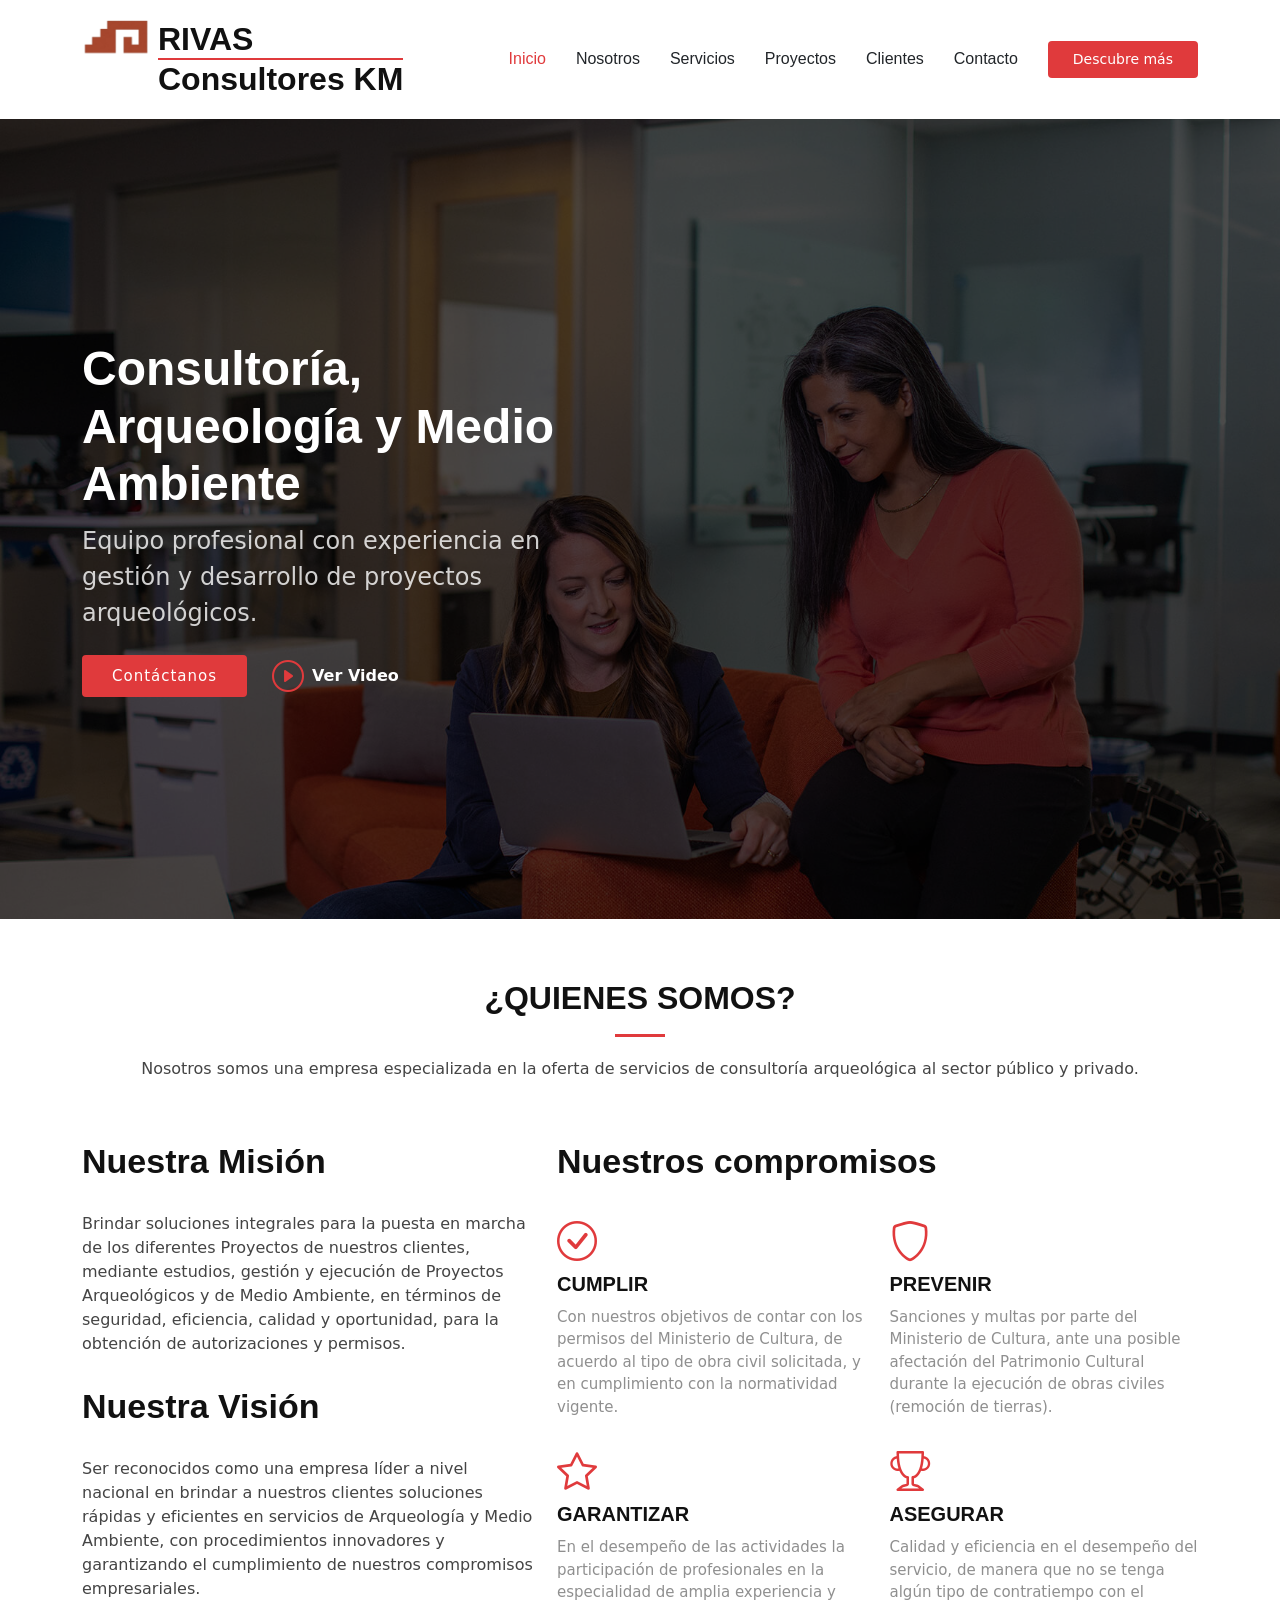
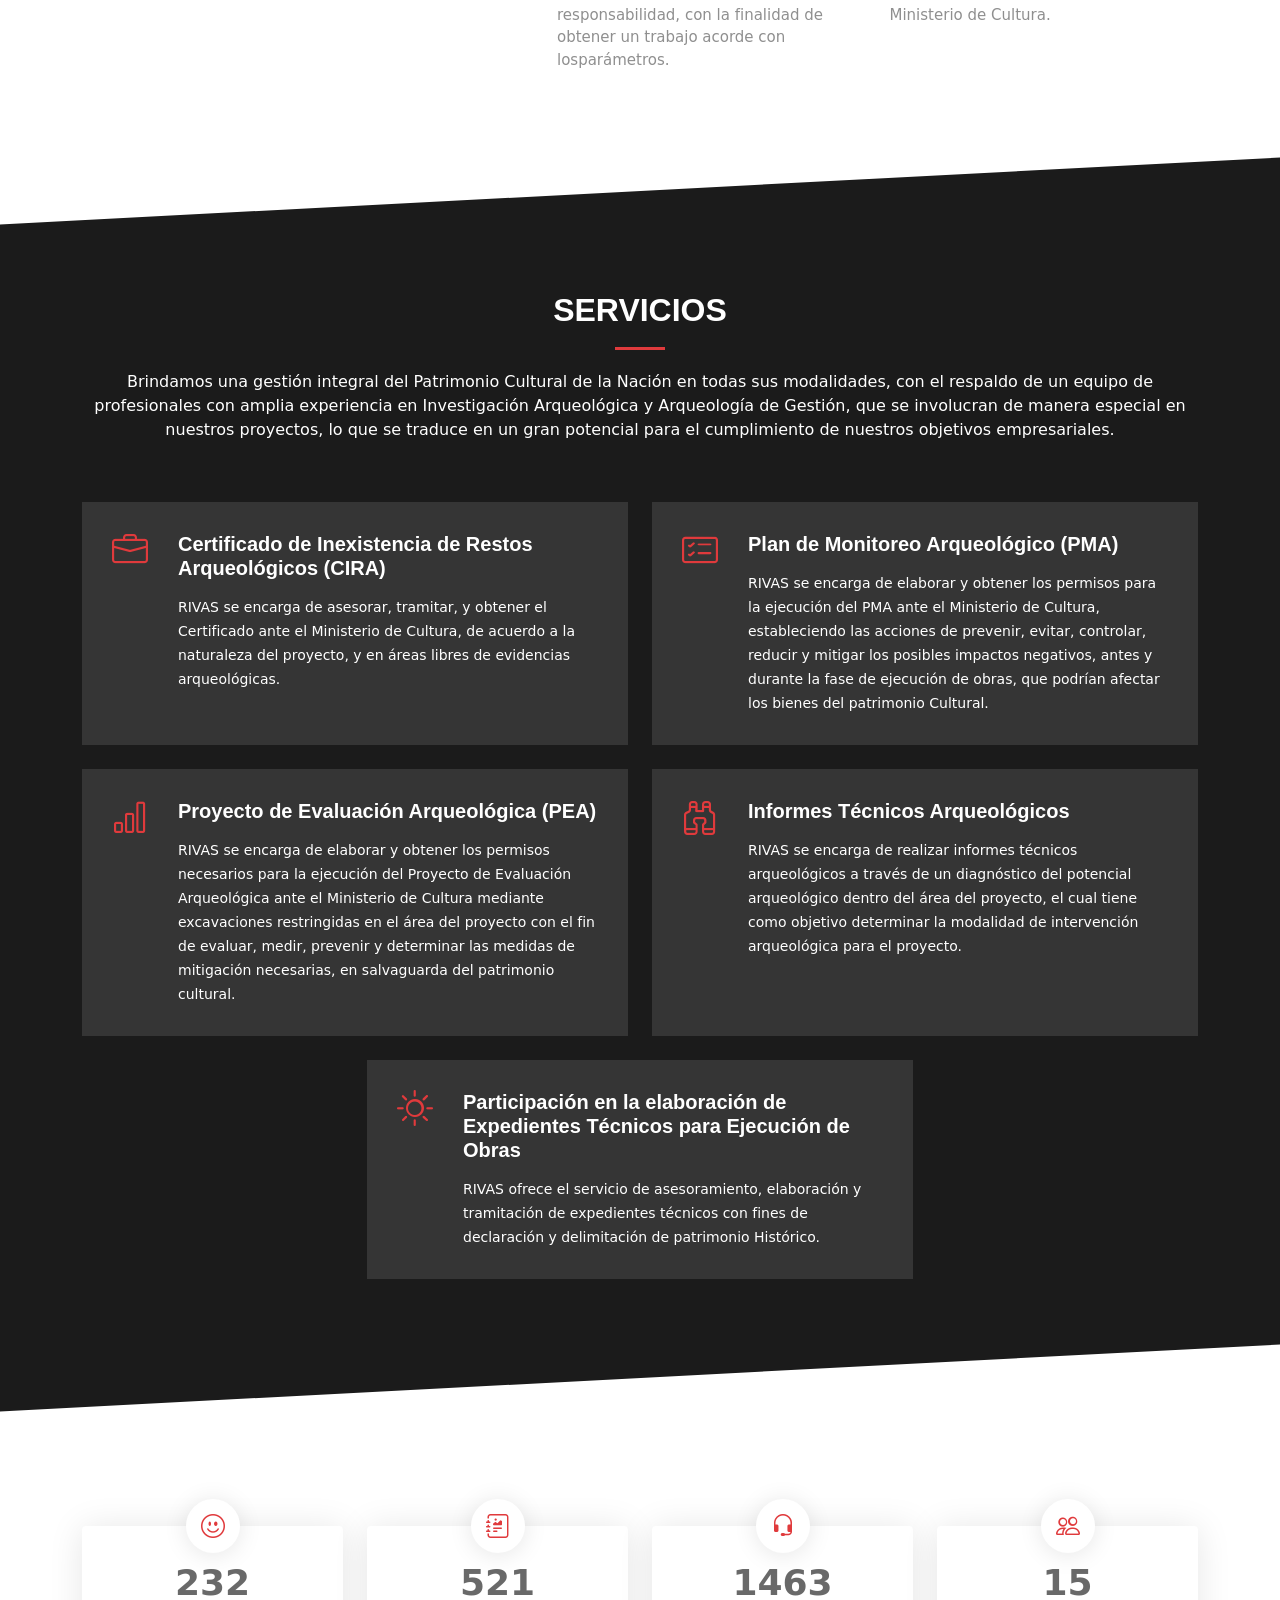
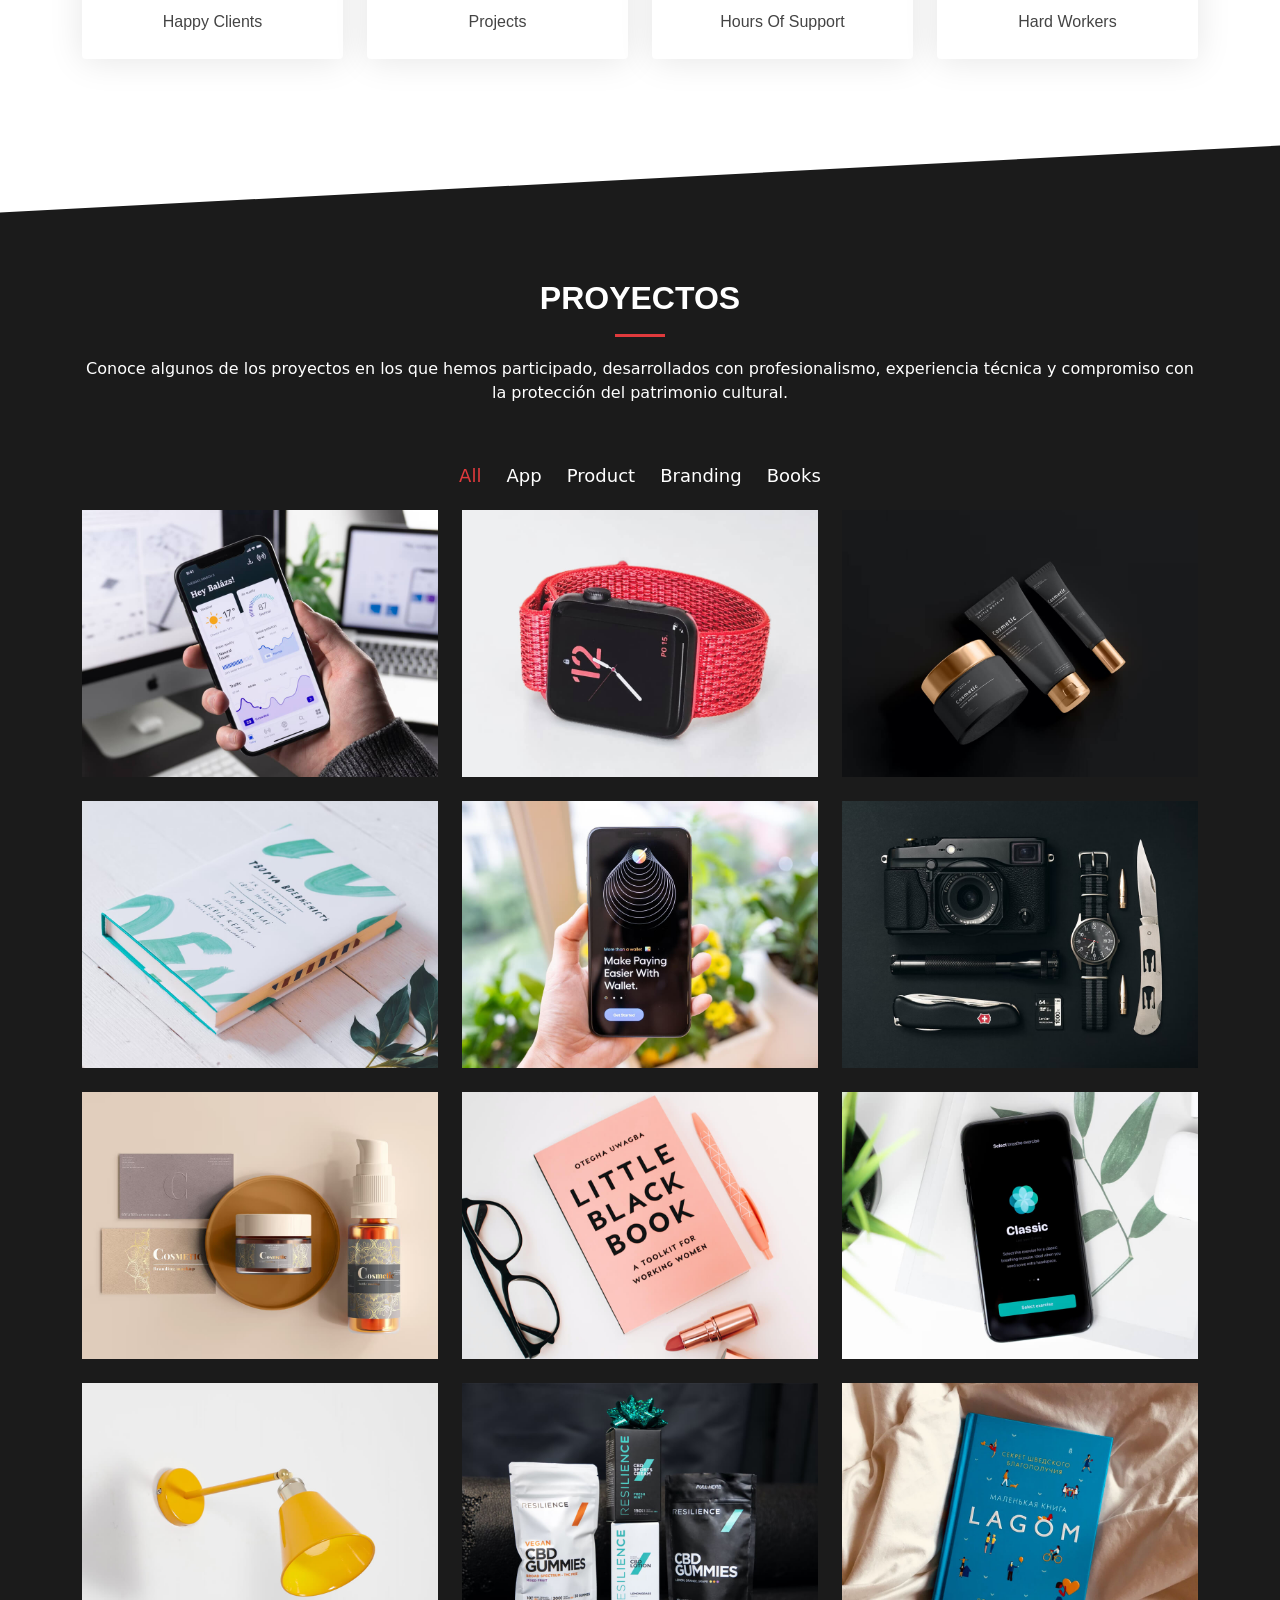
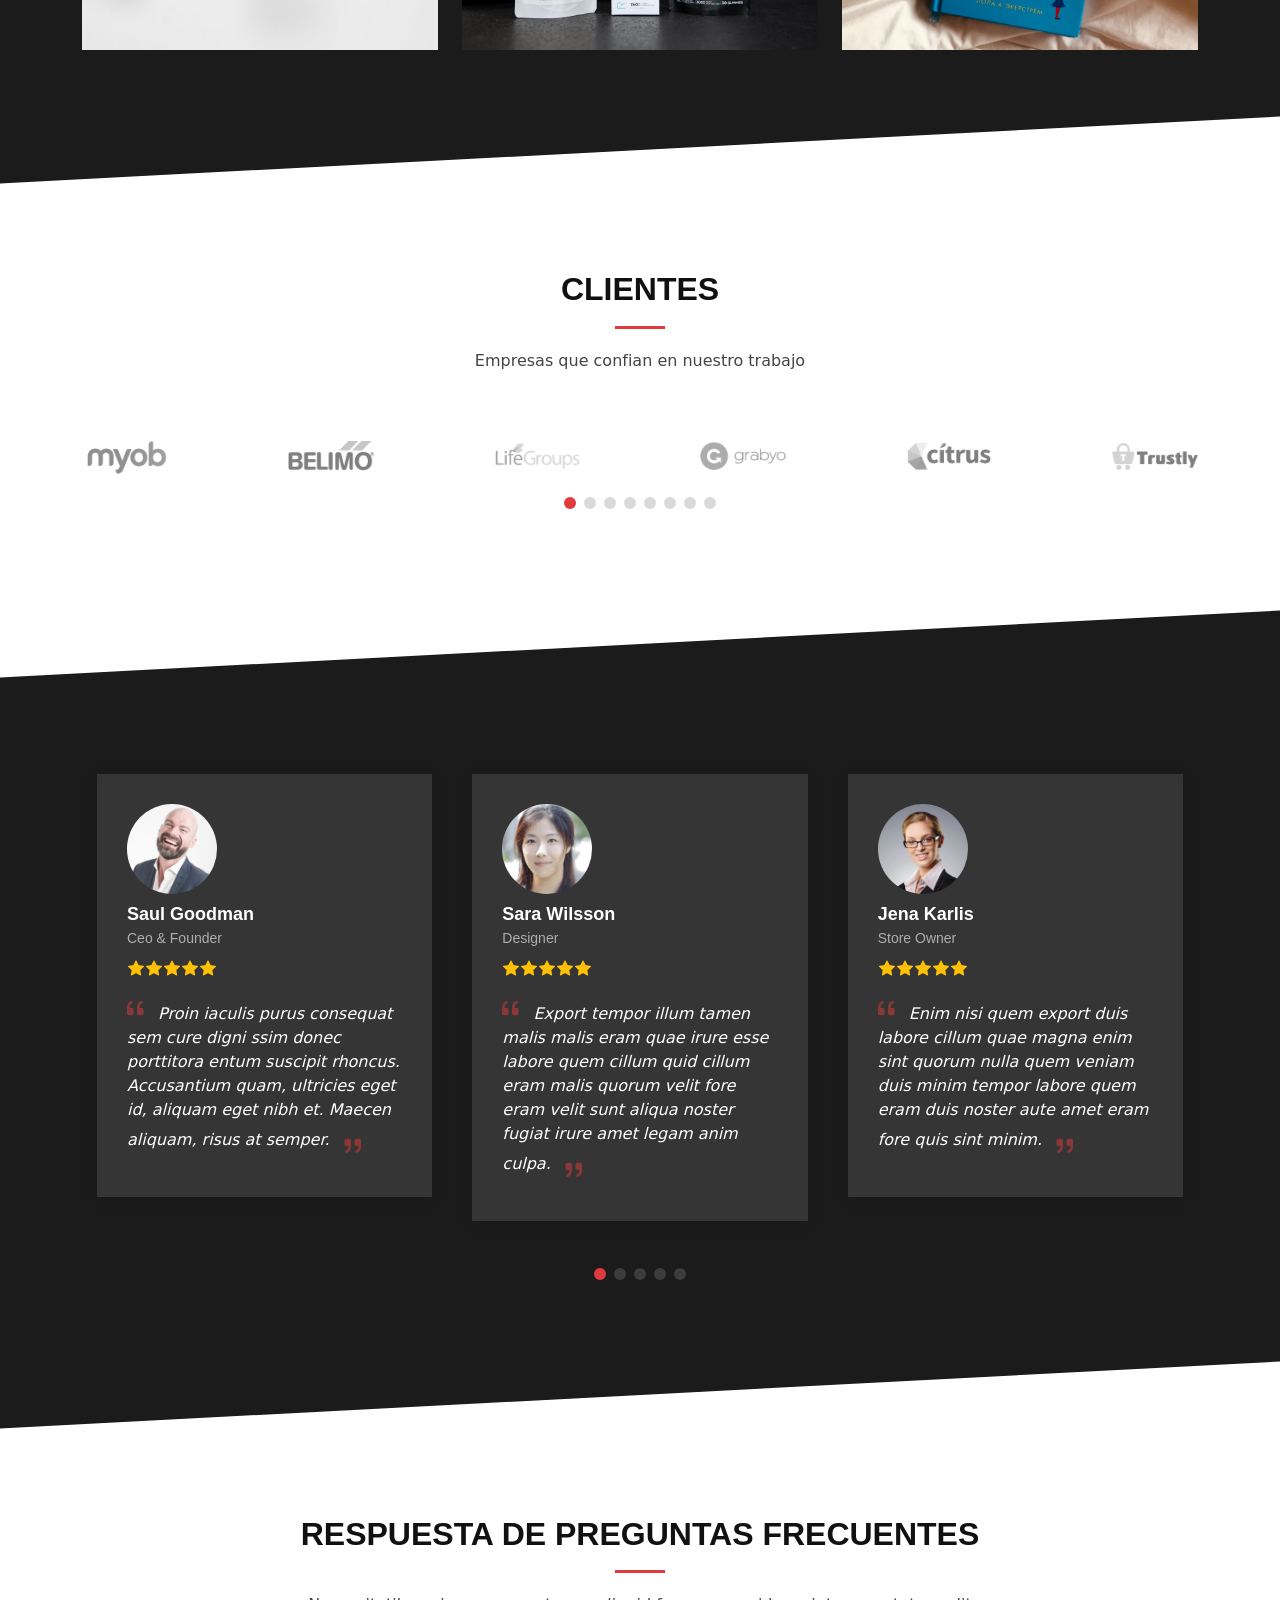
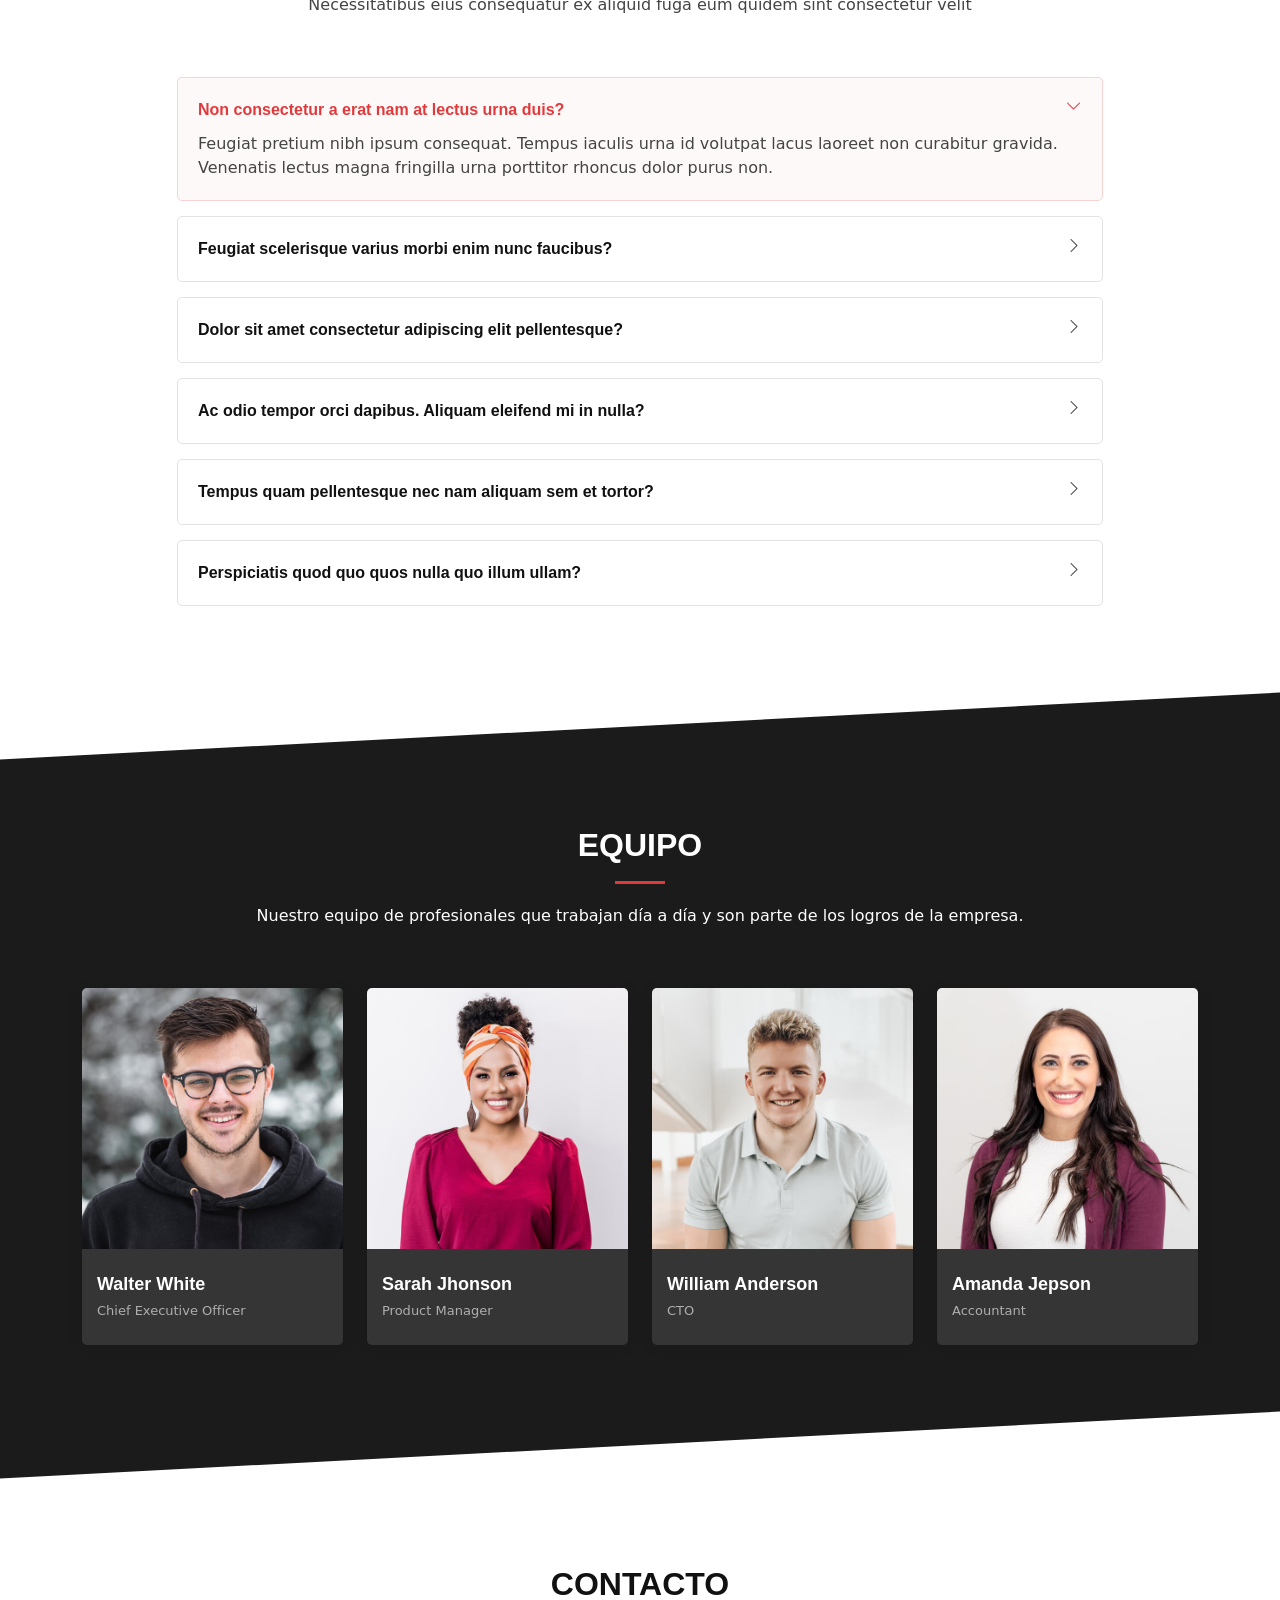
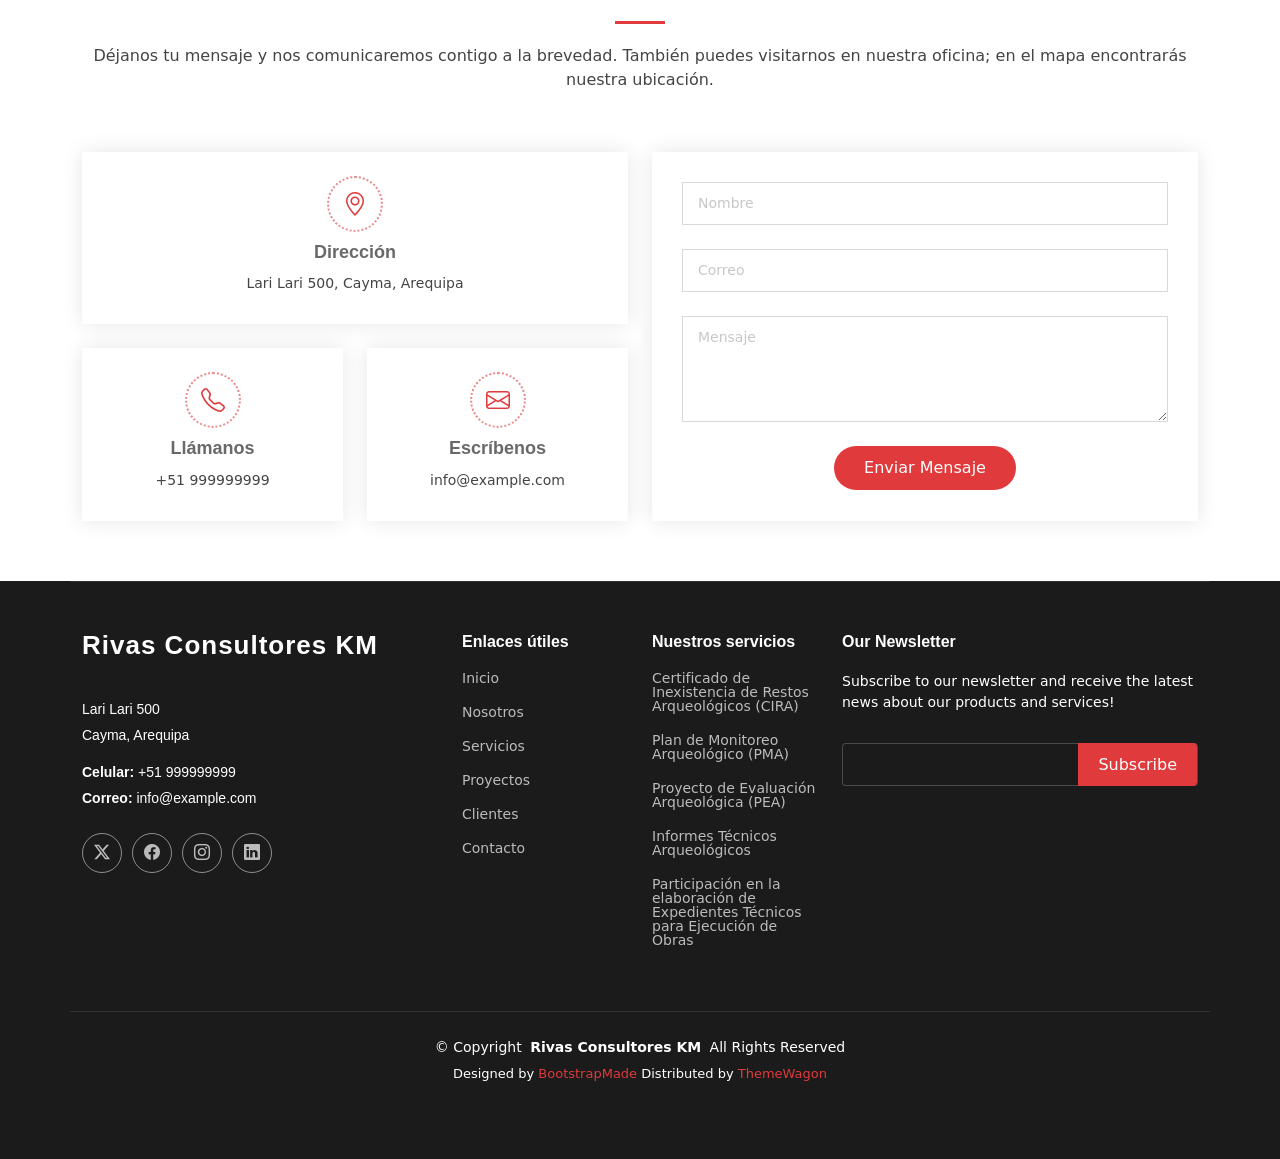
==== commit 891f034c: "Update index.html" ====
--- a/index.html
+++ b/index.html
@@ -1,5 +1,5 @@
 <!DOCTYPE html>
-<html lang="en">
+<html lang="es">
 
 <head>
   <meta charset="utf-8">
